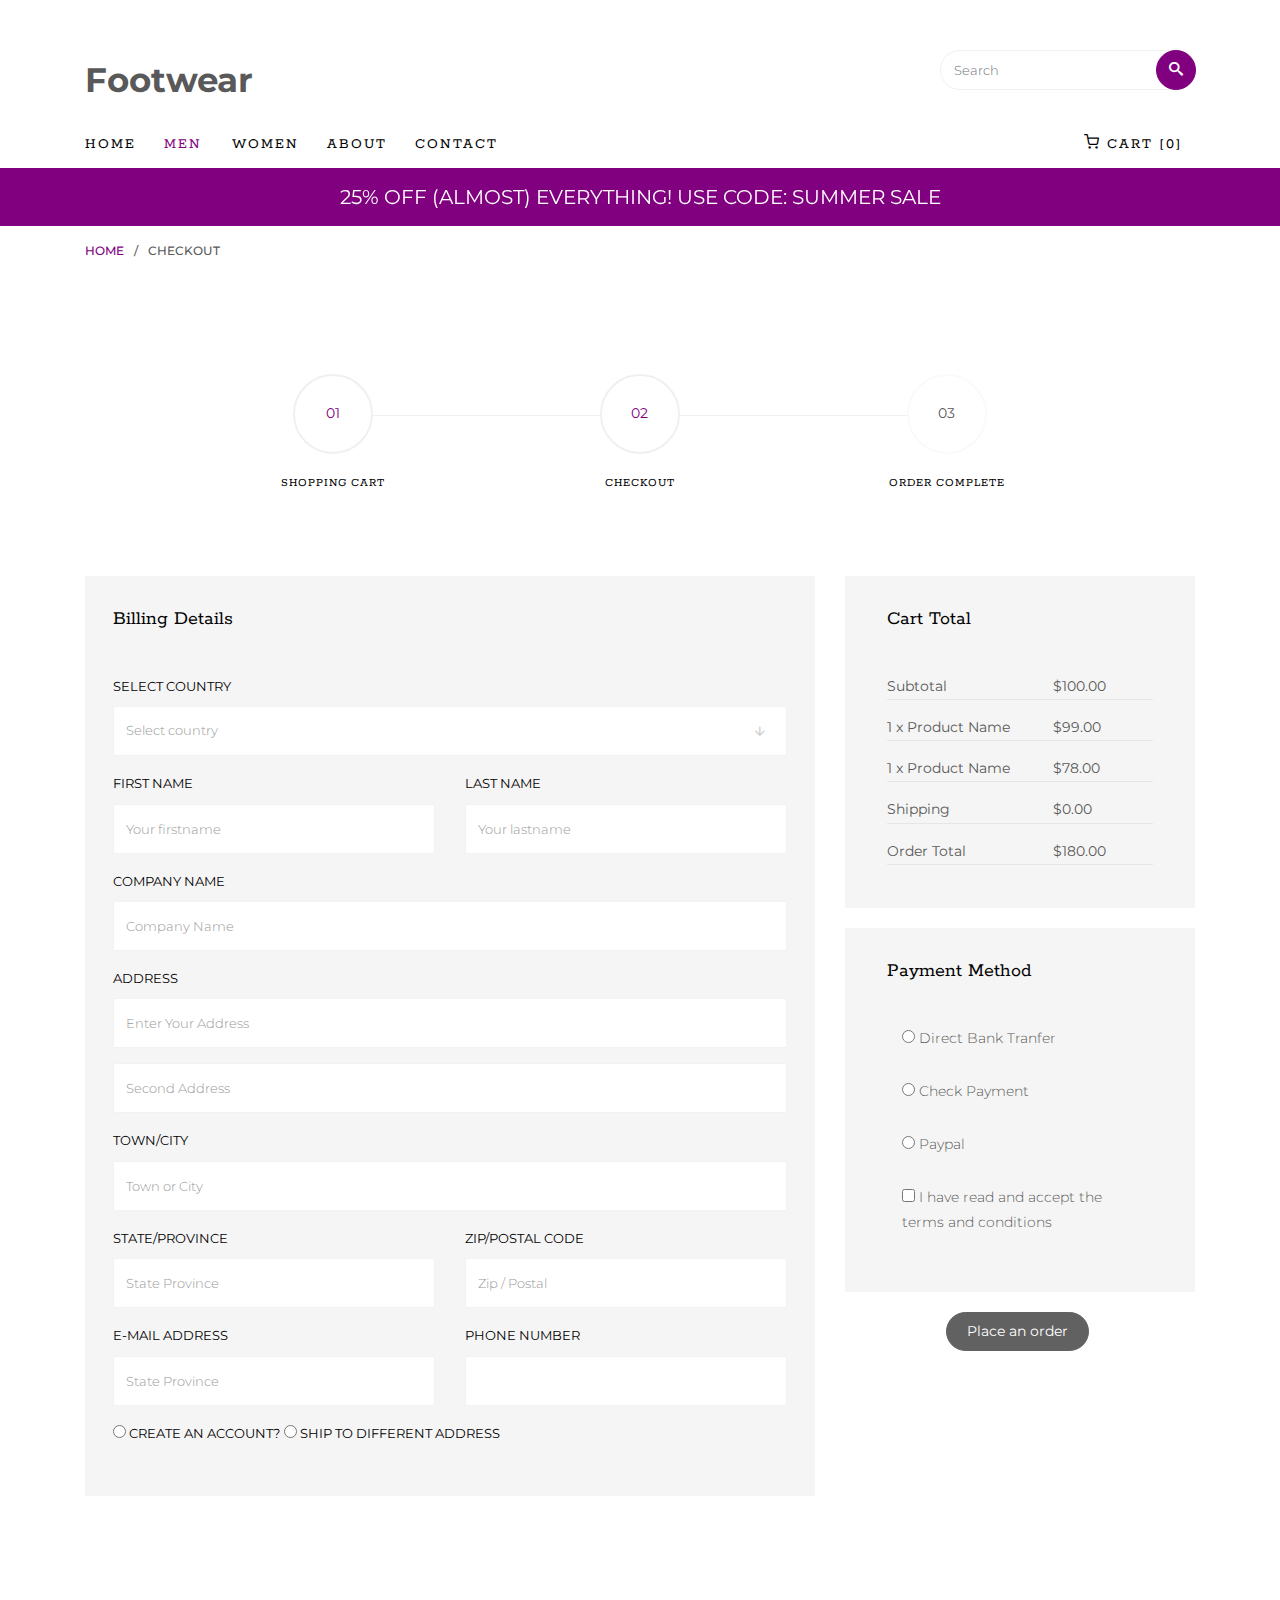
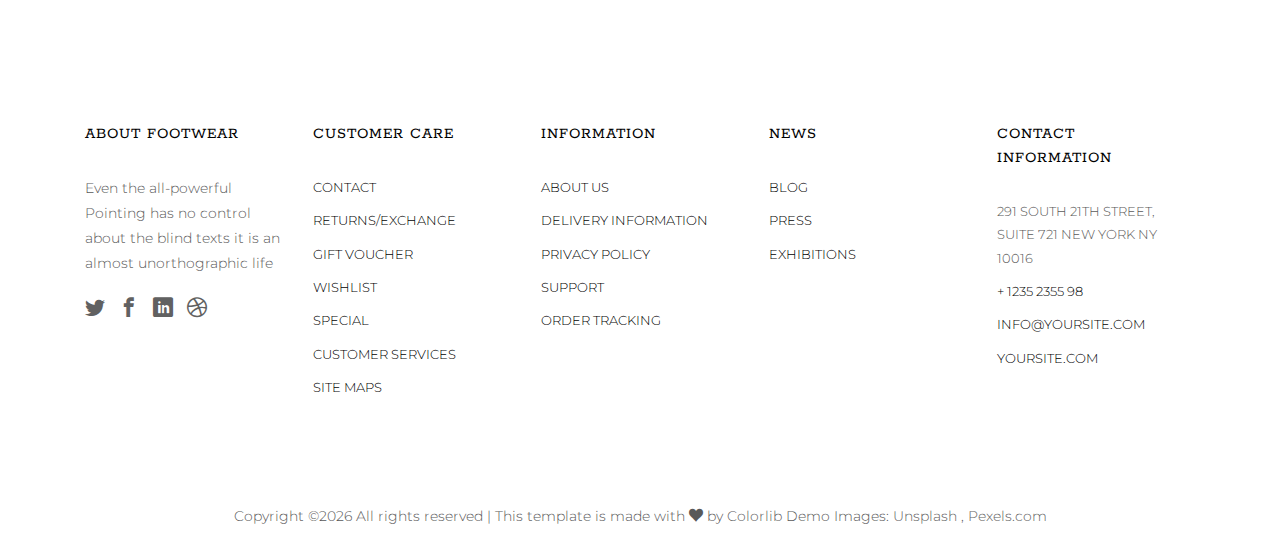
==== checkout.html @ d6ff9584 "ajouté nouveau template" ====
<!DOCTYPE HTML>
<html>
	<head>
	<title>Footwear - Free Bootstrap 4 Template by Colorlib</title>
   <meta charset="utf-8">
   <meta name="viewport" content="width=device-width, initial-scale=1, shrink-to-fit=no">

	<link href="https://fonts.googleapis.com/css?family=Montserrat:300,400,500,600,700" rel="stylesheet">
	<link href="https://fonts.googleapis.com/css?family=Rokkitt:100,300,400,700" rel="stylesheet">
	
	<!-- Animate.css -->
	<link rel="stylesheet" href="css/animate.css">
	<!-- Icomoon Icon Fonts-->
	<link rel="stylesheet" href="css/icomoon.css">
	<!-- Ion Icon Fonts-->
	<link rel="stylesheet" href="css/ionicons.min.css">
	<!-- Bootstrap  -->
	<link rel="stylesheet" href="css/bootstrap.min.css">

	<!-- Magnific Popup -->
	<link rel="stylesheet" href="css/magnific-popup.css">

	<!-- Flexslider  -->
	<link rel="stylesheet" href="css/flexslider.css">

	<!-- Owl Carousel -->
	<link rel="stylesheet" href="css/owl.carousel.min.css">
	<link rel="stylesheet" href="css/owl.theme.default.min.css">
	
	<!-- Date Picker -->
	<link rel="stylesheet" href="css/bootstrap-datepicker.css">
	<!-- Flaticons  -->
	<link rel="stylesheet" href="fonts/flaticon/font/flaticon.css">

	<!-- Theme style  -->
	<link rel="stylesheet" href="css/style.css">

	</head>
	<body>
		
	<div class="colorlib-loader"></div>

	<div id="page">
		<nav class="colorlib-nav" role="navigation">
			<div class="top-menu">
				<div class="container">
					<div class="row">
						<div class="col-sm-7 col-md-9">
							<div id="colorlib-logo"><a href="index.html">Footwear</a></div>
						</div>
						<div class="col-sm-5 col-md-3">
			            <form action="#" class="search-wrap">
			               <div class="form-group">
			                  <input type="search" class="form-control search" placeholder="Search">
			                  <button class="btn btn-primary submit-search text-center" type="submit"><i class="icon-search"></i></button>
			               </div>
			            </form>
			         </div>
		         </div>
					<div class="row">
						<div class="col-sm-12 text-left menu-1">
							<ul>
								<li><a href="index.html">Home</a></li>
								<li class="has-dropdown active">
									<a href="men.html">Men</a>
									<ul class="dropdown">
										<li><a href="product-detail.html">Product Detail</a></li>
										<li><a href="cart.html">Shopping Cart</a></li>
										<li><a href="checkout.html">Checkout</a></li>
										<li><a href="order-complete.html">Order Complete</a></li>
										<li><a href="add-to-wishlist.html">Wishlist</a></li>
									</ul>
								</li>
								<li><a href="women.html">Women</a></li>
								<li><a href="about.html">About</a></li>
								<li><a href="contact.html">Contact</a></li>
								<li class="cart"><a href="cart.html"><i class="icon-shopping-cart"></i> Cart [0]</a></li>
							</ul>
						</div>
					</div>
				</div>
			</div>
			<div class="sale">
				<div class="container">
					<div class="row">
						<div class="col-sm-8 offset-sm-2 text-center">
							<div class="row">
								<div class="owl-carousel2">
									<div class="item">
										<div class="col">
											<h3><a href="#">25% off (Almost) Everything! Use Code: Summer Sale</a></h3>
										</div>
									</div>
									<div class="item">
										<div class="col">
											<h3><a href="#">Our biggest sale yet 50% off all summer shoes</a></h3>
										</div>
									</div>
								</div>
							</div>
						</div>
					</div>
				</div>
			</div>
		</nav>

		<div class="breadcrumbs">
			<div class="container">
				<div class="row">
					<div class="col">
						<p class="bread"><span><a href="index.html">Home</a></span> / <span>Checkout</span></p>
					</div>
				</div>
			</div>
		</div>


		<div class="colorlib-product">
			<div class="container">
				<div class="row row-pb-lg">
					<div class="col-sm-10 offset-md-1">
						<div class="process-wrap">
							<div class="process text-center active">
								<p><span>01</span></p>
								<h3>Shopping Cart</h3>
							</div>
							<div class="process text-center active">
								<p><span>02</span></p>
								<h3>Checkout</h3>
							</div>
							<div class="process text-center">
								<p><span>03</span></p>
								<h3>Order Complete</h3>
							</div>
						</div>
					</div>
				</div>
				<div class="row">
					<div class="col-lg-8">
						<form method="post" class="colorlib-form">
							<h2>Billing Details</h2>
		              	<div class="row">
			               <div class="col-md-12">
			                  <div class="form-group">
			                  	<label for="country">Select Country</label>
			                     <div class="form-field">
			                     	<i class="icon icon-arrow-down3"></i>
			                        <select name="people" id="people" class="form-control">
				                      	<option value="#">Select country</option>
				                        <option value="#">Alaska</option>
				                        <option value="#">China</option>
				                        <option value="#">Japan</option>
				                        <option value="#">Korea</option>
				                        <option value="#">Philippines</option>
			                        </select>
			                     </div>
			                  </div>
			               </div>

								<div class="col-md-6">
									<div class="form-group">
										<label for="fname">First Name</label>
										<input type="text" id="fname" class="form-control" placeholder="Your firstname">
									</div>
								</div>
								<div class="col-md-6">
									<div class="form-group">
										<label for="lname">Last Name</label>
										<input type="text" id="lname" class="form-control" placeholder="Your lastname">
									</div>
								</div>

								<div class="col-md-12">
									<div class="form-group">
										<label for="companyname">Company Name</label>
			                    	<input type="text" id="companyname" class="form-control" placeholder="Company Name">
			                  </div>
			               </div>

			               <div class="col-md-12">
									<div class="form-group">
										<label for="fname">Address</label>
			                    	<input type="text" id="address" class="form-control" placeholder="Enter Your Address">
			                  </div>
			                  <div class="form-group">
			                    	<input type="text" id="address2" class="form-control" placeholder="Second Address">
			                  </div>
			               </div>
			            
			               <div class="col-md-12">
									<div class="form-group">
										<label for="companyname">Town/City</label>
			                    	<input type="text" id="towncity" class="form-control" placeholder="Town or City">
			                  </div>
			               </div>
			            
								<div class="col-md-6">
									<div class="form-group">
										<label for="stateprovince">State/Province</label>
										<input type="text" id="fname" class="form-control" placeholder="State Province">
									</div>
								</div>
								<div class="col-md-6">
									<div class="form-group">
										<label for="lname">Zip/Postal Code</label>
										<input type="text" id="zippostalcode" class="form-control" placeholder="Zip / Postal">
									</div>
								</div>
							
								<div class="col-md-6">
									<div class="form-group">
										<label for="email">E-mail Address</label>
										<input type="text" id="email" class="form-control" placeholder="State Province">
									</div>
								</div>
								<div class="col-md-6">
									<div class="form-group">
										<label for="Phone">Phone Number</label>
										<input type="text" id="zippostalcode" class="form-control" placeholder="">
									</div>
								</div>

								<div class="col-md-12">
									<div class="form-group">
										<div class="radio">
										  <label><input type="radio" name="optradio"> Create an Account? </label>
										  <label><input type="radio" name="optradio"> Ship to different address</label>
										</div>
									</div>
								</div>
		               </div>
		            </form>
					</div>

					<div class="col-lg-4">
						<div class="row">
							<div class="col-md-12">
								<div class="cart-detail">
									<h2>Cart Total</h2>
									<ul>
										<li>
											<span>Subtotal</span> <span>$100.00</span>
											<ul>
												<li><span>1 x Product Name</span> <span>$99.00</span></li>
												<li><span>1 x Product Name</span> <span>$78.00</span></li>
											</ul>
										</li>
										<li><span>Shipping</span> <span>$0.00</span></li>
										<li><span>Order Total</span> <span>$180.00</span></li>
									</ul>
								</div>
						   </div>

						   <div class="w-100"></div>

						   <div class="col-md-12">
								<div class="cart-detail">
									<h2>Payment Method</h2>
									<div class="form-group">
										<div class="col-md-12">
											<div class="radio">
											   <label><input type="radio" name="optradio"> Direct Bank Tranfer</label>
											</div>
										</div>
									</div>
									<div class="form-group">
										<div class="col-md-12">
											<div class="radio">
											   <label><input type="radio" name="optradio"> Check Payment</label>
											</div>
										</div>
									</div>
									<div class="form-group">
										<div class="col-md-12">
											<div class="radio">
											   <label><input type="radio" name="optradio"> Paypal</label>
											</div>
										</div>
									</div>
									<div class="form-group">
										<div class="col-md-12">
											<div class="checkbox">
											   <label><input type="checkbox" value=""> I have read and accept the terms and conditions</label>
											</div>
										</div>
									</div>
								</div>
							</div>
						</div>
						<div class="row">
							<div class="col-md-12 text-center">
								<p><a href="#" class="btn btn-primary">Place an order</a></p>
							</div>
						</div>
					</div>
				</div>
			</div>
		</div>

		<footer id="colorlib-footer" role="contentinfo">
			<div class="container">
				<div class="row row-pb-md">
					<div class="col footer-col colorlib-widget">
						<h4>About Footwear</h4>
						<p>Even the all-powerful Pointing has no control about the blind texts it is an almost unorthographic life</p>
						<p>
							<ul class="colorlib-social-icons">
								<li><a href="#"><i class="icon-twitter"></i></a></li>
								<li><a href="#"><i class="icon-facebook"></i></a></li>
								<li><a href="#"><i class="icon-linkedin"></i></a></li>
								<li><a href="#"><i class="icon-dribbble"></i></a></li>
							</ul>
						</p>
					</div>
					<div class="col footer-col colorlib-widget">
						<h4>Customer Care</h4>
						<p>
							<ul class="colorlib-footer-links">
								<li><a href="#">Contact</a></li>
								<li><a href="#">Returns/Exchange</a></li>
								<li><a href="#">Gift Voucher</a></li>
								<li><a href="#">Wishlist</a></li>
								<li><a href="#">Special</a></li>
								<li><a href="#">Customer Services</a></li>
								<li><a href="#">Site maps</a></li>
							</ul>
						</p>
					</div>
					<div class="col footer-col colorlib-widget">
						<h4>Information</h4>
						<p>
							<ul class="colorlib-footer-links">
								<li><a href="#">About us</a></li>
								<li><a href="#">Delivery Information</a></li>
								<li><a href="#">Privacy Policy</a></li>
								<li><a href="#">Support</a></li>
								<li><a href="#">Order Tracking</a></li>
							</ul>
						</p>
					</div>

					<div class="col footer-col">
						<h4>News</h4>
						<ul class="colorlib-footer-links">
							<li><a href="blog.html">Blog</a></li>
							<li><a href="#">Press</a></li>
							<li><a href="#">Exhibitions</a></li>
						</ul>
					</div>

					<div class="col footer-col">
						<h4>Contact Information</h4>
						<ul class="colorlib-footer-links">
							<li>291 South 21th Street, <br> Suite 721 New York NY 10016</li>
							<li><a href="tel://1234567920">+ 1235 2355 98</a></li>
							<li><a href="mailto:info@yoursite.com">info@yoursite.com</a></li>
							<li><a href="#">yoursite.com</a></li>
						</ul>
					</div>
				</div>
			</div>
			<div class="copy">
				<div class="row">
					<div class="col-sm-12 text-center">
						<p>
							<span><!-- Link back to Colorlib can't be removed. Template is licensed under CC BY 3.0. -->
Copyright &copy;<script>document.write(new Date().getFullYear());</script> All rights reserved | This template is made with <i class="icon-heart" aria-hidden="true"></i> by <a href="https://colorlib.com" target="_blank">Colorlib</a>
<!-- Link back to Colorlib can't be removed. Template is licensed under CC BY 3.0. --></span> 
							<span class="block">Demo Images: <a href="http://unsplash.co/" target="_blank">Unsplash</a> , <a href="http://pexels.com/" target="_blank">Pexels.com</a></span>
						</p>
					</div>
				</div>
			</div>
		</footer>
	</div>

	<div class="gototop js-top">
		<a href="#" class="js-gotop"><i class="ion-ios-arrow-up"></i></a>
	</div>
	
	<!-- jQuery -->
	<script src="js/jquery.min.js"></script>
   <!-- popper -->
   <script src="js/popper.min.js"></script>
   <!-- bootstrap 4.1 -->
   <script src="js/bootstrap.min.js"></script>
   <!-- jQuery easing -->
   <script src="js/jquery.easing.1.3.js"></script>
	<!-- Waypoints -->
	<script src="js/jquery.waypoints.min.js"></script>
	<!-- Flexslider -->
	<script src="js/jquery.flexslider-min.js"></script>
	<!-- Owl carousel -->
	<script src="js/owl.carousel.min.js"></script>
	<!-- Magnific Popup -->
	<script src="js/jquery.magnific-popup.min.js"></script>
	<script src="js/magnific-popup-options.js"></script>
	<!-- Date Picker -->
	<script src="js/bootstrap-datepicker.js"></script>
	<!-- Stellar Parallax -->
	<script src="js/jquery.stellar.min.js"></script>
	<!-- Main -->
	<script src="js/main.js"></script>

	</body>
</html>
---- css/icomoon.css ----
@font-face {
  font-family: 'icomoon';
  src:  url('fonts/icomoon.eot?tmere9');
  src:  url('fonts/icomoon.eot?tmere9#iefix') format('embedded-opentype'),
    url('fonts/icomoon.ttf?tmere9') format('truetype'),
    url('fonts/icomoon.woff?tmere9') format('woff'),
    url('fonts/icomoon.svg?tmere9#icomoon') format('svg');
  font-weight: normal;
  font-style: normal;
}

[class^="icon-"], [class*=" icon-"] {
  /* use !important to prevent issues with browser extensions that change fonts */
  font-family: 'icomoon' !important;
  speak: none;
  font-style: normal;
  font-weight: normal;
  font-variant: normal;
  text-transform: none;
  line-height: 1;

  /* Better Font Rendering =========== */
  -webkit-font-smoothing: antialiased;
  -moz-osx-font-smoothing: grayscale;
}

.icon-activity:before {
  content: "\e900";
}
.icon-airplay:before {
  content: "\e901";
}
.icon-alert-circle:before {
  content: "\e902";
}
.icon-alert-octagon:before {
  content: "\e903";
}
.icon-alert-triangle:before {
  content: "\e904";
}
.icon-align-center:before {
  content: "\e905";
}
.icon-align-justify:before {
  content: "\e906";
}
.icon-align-left:before {
  content: "\e907";
}
.icon-align-right:before {
  content: "\e908";
}
.icon-anchor:before {
  content: "\e909";
}
.icon-aperture:before {
  content: "\e90a";
}
.icon-arrow-down3:before {
  content: "\e90b";
}
.icon-arrow-down-circle:before {
  content: "\e90c";
}
.icon-arrow-down-left3:before {
  content: "\e90d";
}
.icon-arrow-down-right3:before {
  content: "\e90e";
}
.icon-arrow-left3:before {
  content: "\e90f";
}
.icon-arrow-left-circle:before {
  content: "\e910";
}
.icon-arrow-right3:before {
  content: "\e911";
}
.icon-arrow-right-circle:before {
  content: "\e912";
}
.icon-arrow-up3:before {
  content: "\e913";
}
.icon-arrow-up-circle:before {
  content: "\e914";
}
.icon-arrow-up-left3:before {
  content: "\e915";
}
.icon-arrow-up-right3:before {
  content: "\e916";
}
.icon-at-sign:before {
  content: "\e917";
}
.icon-award:before {
  content: "\e918";
}
.icon-bar-chart:before {
  content: "\e919";
}
.icon-bar-chart-2:before {
  content: "\e91a";
}
.icon-battery:before {
  content: "\e91b";
}
.icon-battery-charging:before {
  content: "\e91c";
}
.icon-bell2:before {
  content: "\e91d";
}
.icon-bell-off:before {
  content: "\e91e";
}
.icon-bluetooth:before {
  content: "\e91f";
}
.icon-bold2:before {
  content: "\e920";
}
.icon-book2:before {
  content: "\e921";
}
.icon-book-open:before {
  content: "\e922";
}
.icon-bookmark2:before {
  content: "\e923";
}
.icon-box:before {
  content: "\e924";
}
.icon-briefcase2:before {
  content: "\e925";
}
.icon-calendar2:before {
  content: "\e926";
}
.icon-camera2:before {
  content: "\e927";
}
.icon-camera-off:before {
  content: "\e928";
}
.icon-cast:before {
  content: "\e929";
}
.icon-check:before {
  content: "\e92a";
}
.icon-check-circle:before {
  content: "\e92b";
}
.icon-check-square:before {
  content: "\e92c";
}
.icon-chevron-down:before {
  content: "\e92d";
}
.icon-chevron-left:before {
  content: "\e92e";
}
.icon-chevron-right:before {
  content: "\e92f";
}
.icon-chevron-up:before {
  content: "\e930";
}
.icon-chevrons-down:before {
  content: "\e931";
}
.icon-chevrons-left:before {
  content: "\e932";
}
.icon-chevrons-right:before {
  content: "\e933";
}
.icon-chevrons-up:before {
  content: "\e934";
}
.icon-chrome2:before {
  content: "\e935";
}
.icon-circle:before {
  content: "\e936";
}
.icon-clipboard2:before {
  content: "\e937";
}
.icon-clock3:before {
  content: "\e938";
}
.icon-cloud2:before {
  content: "\e939";
}
.icon-cloud-drizzle:before {
  content: "\e93a";
}
.icon-cloud-lightning:before {
  content: "\e93b";
}
.icon-cloud-off:before {
  content: "\e93c";
}
.icon-cloud-rain:before {
  content: "\e93d";
}
.icon-cloud-snow:before {
  content: "\e93e";
}
.icon-code:before {
  content: "\e93f";
}
.icon-codepen2:before {
  content: "\e940";
}
.icon-command2:before {
  content: "\e941";
}
.icon-compass3:before {
  content: "\e942";
}
.icon-copy2:before {
  content: "\e943";
}
.icon-corner-down-left:before {
  content: "\e944";
}
.icon-corner-down-right:before {
  content: "\e945";
}
.icon-corner-left-down:before {
  content: "\e946";
}
.icon-corner-left-up:before {
  content: "\e947";
}
.icon-corner-right-down:before {
  content: "\e948";
}
.icon-corner-right-up:before {
  content: "\e949";
}
.icon-corner-up-left:before {
  content: "\e94a";
}
.icon-corner-up-right:before {
  content: "\e94b";
}
.icon-cpu:before {
  content: "\e94c";
}
.icon-credit-card2:before {
  content: "\e94d";
}
.icon-crop2:before {
  content: "\e94e";
}
.icon-crosshair:before {
  content: "\e94f";
}
.icon-database2:before {
  content: "\e950";
}
.icon-delete:before {
  content: "\e951";
}
.icon-disc:before {
  content: "\e952";
}
.icon-dollar-sign:before {
  content: "\e953";
}
.icon-download4:before {
  content: "\e954";
}
.icon-download-cloud:before {
  content: "\e955";
}
.icon-droplet2:before {
  content: "\e956";
}
.icon-edit:before {
  content: "\e957";
}
.icon-edit-2:before {
  content: "\e958";
}
.icon-edit-3:before {
  content: "\e959";
}
.icon-external-link:before {
  content: "\e95a";
}
.icon-eye2:before {
  content: "\e95b";
}
.icon-eye-off:before {
  content: "\e95c";
}
.icon-facebook3:before {
  content: "\e95d";
}
.icon-fast-forward:before {
  content: "\e95e";
}
.icon-feather:before {
  content: "\e95f";
}
.icon-file:before {
  content: "\e960";
}
.icon-file-minus:before {
  content: "\e961";
}
.icon-file-plus:before {
  content: "\e962";
}
.icon-file-text3:before {
  content: "\e963";
}
.icon-film2:before {
  content: "\e964";
}
.icon-filter2:before {
  content: "\e965";
}
.icon-flag2:before {
  content: "\e966";
}
.icon-folder2:before {
  content: "\e967";
}
.icon-folder-minus2:before {
  content: "\e968";
}
.icon-folder-plus2:before {
  content: "\e969";
}
.icon-git-branch:before {
  content: "\e96a";
}
.icon-git-commit:before {
  content: "\e96b";
}
.icon-git-merge:before {
  content: "\e96c";
}
.icon-git-pull-request:before {
  content: "\e96d";
}
.icon-github2:before {
  content: "\e96e";
}
.icon-gitlab:before {
  content: "\e96f";
}
.icon-globe:before {
  content: "\e970";
}
.icon-grid:before {
  content: "\e971";
}
.icon-hard-drive:before {
  content: "\e972";
}
.icon-hash:before {
  content: "\e973";
}
.icon-headphones2:before {
  content: "\e974";
}
.icon-heart2:before {
  content: "\e975";
}
.icon-help-circle:before {
  content: "\e976";
}
.icon-home4:before {
  content: "\e977";
}
.icon-image2:before {
  content: "\e978";
}
.icon-inbox:before {
  content: "\e979";
}
.icon-info2:before {
  content: "\e97a";
}
.icon-instagram2:before {
  content: "\e97b";
}
.icon-italic2:before {
  content: "\e97c";
}
.icon-layers:before {
  content: "\e97d";
}
.icon-layout:before {
  content: "\e97e";
}
.icon-life-buoy:before {
  content: "\e97f";
}
.icon-link2:before {
  content: "\e980";
}
.icon-link-2:before {
  content: "\e981";
}
.icon-linkedin3:before {
  content: "\e982";
}
.icon-list3:before {
  content: "\e983";
}
.icon-loader:before {
  content: "\e984";
}
.icon-lock2:before {
  content: "\e985";
}
.icon-log-in:before {
  content: "\e986";
}
.icon-log-out:before {
  content: "\e987";
}
.icon-mail5:before {
  content: "\e988";
}
.icon-map3:before {
  content: "\e989";
}
.icon-map-pin:before {
  content: "\e98a";
}
.icon-maximize:before {
  content: "\e98b";
}
.icon-maximize-2:before {
  content: "\e98c";
}
.icon-menu5:before {
  content: "\e98d";
}
.icon-message-circle:before {
  content: "\e98e";
}
.icon-message-square:before {
  content: "\e98f";
}
.icon-mic2:before {
  content: "\e990";
}
.icon-mic-off:before {
  content: "\e991";
}
.icon-minimize:before {
  content: "\e992";
}
.icon-minimize-2:before {
  content: "\e993";
}
.icon-minus2:before {
  content: "\e994";
}
.icon-minus-circle:before {
  content: "\e995";
}
.icon-minus-square:before {
  content: "\e996";
}
.icon-monitor:before {
  content: "\e997";
}
.icon-moon:before {
  content: "\e998";
}
.icon-more-horizontal:before {
  content: "\e999";
}
.icon-more-vertical:before {
  content: "\e99a";
}
.icon-move:before {
  content: "\e99b";
}
.icon-music2:before {
  content: "\e99c";
}
.icon-navigation:before {
  content: "\e99d";
}
.icon-navigation-2:before {
  content: "\e99e";
}
.icon-octagon:before {
  content: "\e99f";
}
.icon-package:before {
  content: "\e9a0";
}
.icon-paperclip:before {
  content: "\e9a1";
}
.icon-pause3:before {
  content: "\e9a2";
}
.icon-pause-circle:before {
  content: "\e9a3";
}
.icon-percent:before {
  content: "\e9a4";
}
.icon-phone2:before {
  content: "\e9a5";
}
.icon-phone-call:before {
  content: "\e9a6";
}
.icon-phone-forwarded:before {
  content: "\e9a7";
}
.icon-phone-incoming:before {
  content: "\e9a8";
}
.icon-phone-missed:before {
  content: "\e9a9";
}
.icon-phone-off:before {
  content: "\e9aa";
}
.icon-phone-outgoing:before {
  content: "\e9ab";
}
.icon-pie-chart2:before {
  content: "\e9ac";
}
.icon-play4:before {
  content: "\e9ad";
}
.icon-play-circle:before {
  content: "\e9ae";
}
.icon-plus2:before {
  content: "\e9af";
}
.icon-plus-circle:before {
  content: "\e9b0";
}
.icon-plus-square:before {
  content: "\e9b1";
}
.icon-pocket:before {
  content: "\e9b2";
}
.icon-power2:before {
  content: "\e9b3";
}
.icon-printer2:before {
  content: "\e9b4";
}
.icon-radio:before {
  content: "\e9b5";
}
.icon-refresh-ccw:before {
  content: "\e9b6";
}
.icon-refresh-cw:before {
  content: "\e9b7";
}
.icon-repeat:before {
  content: "\e9b8";
}
.icon-rewind:before {
  content: "\e9b9";
}
.icon-rotate-ccw:before {
  content: "\e9ba";
}
.icon-rotate-cw:before {
  content: "\e9bb";
}
.icon-rss3:before {
  content: "\e9bc";
}
.icon-save:before {
  content: "\e9bd";
}
.icon-scissors2:before {
  content: "\e9be";
}
.icon-search2:before {
  content: "\e9bf";
}
.icon-send:before {
  content: "\e9c0";
}
.icon-server:before {
  content: "\e9c1";
}
.icon-settings:before {
  content: "\e9c2";
}
.icon-share3:before {
  content: "\e9c3";
}
.icon-share-2:before {
  content: "\e9c4";
}
.icon-shield2:before {
  content: "\e9c5";
}
.icon-shield-off:before {
  content: "\e9c6";
}
.icon-shopping-bag:before {
  content: "\e9c7";
}
.icon-shopping-cart:before {
  content: "\e9c8";
}
.icon-shuffle2:before {
  content: "\e9c9";
}
.icon-sidebar:before {
  content: "\e9ca";
}
.icon-skip-back:before {
  content: "\e9cb";
}
.icon-skip-forward:before {
  content: "\e9cc";
}
.icon-slack:before {
  content: "\e9cd";
}
.icon-slash:before {
  content: "\e9ce";
}
.icon-sliders:before {
  content: "\e9cf";
}
.icon-smartphone:before {
  content: "\e9d0";
}
.icon-speaker:before {
  content: "\e9d1";
}
.icon-square:before {
  content: "\e9d2";
}
.icon-star:before {
  content: "\e9d3";
}
.icon-stop-circle:before {
  content: "\e9d4";
}
.icon-sun2:before {
  content: "\e9d5";
}
.icon-sunrise:before {
  content: "\e9d6";
}
.icon-sunset:before {
  content: "\e9d7";
}
.icon-tablet2:before {
  content: "\e9d8";
}
.icon-tag:before {
  content: "\e9d9";
}
.icon-target2:before {
  content: "\e9da";
}
.icon-terminal2:before {
  content: "\e9db";
}
.icon-thermometer:before {
  content: "\e9dc";
}
.icon-thumbs-down:before {
  content: "\e9dd";
}
.icon-thumbs-up:before {
  content: "\e9de";
}
.icon-toggle-left:before {
  content: "\e9df";
}
.icon-toggle-right:before {
  content: "\e9e0";
}
.icon-trash:before {
  content: "\e9e1";
}
.icon-trash-2:before {
  content: "\e9e2";
}
.icon-trending-down:before {
  content: "\e9e3";
}
.icon-trending-up:before {
  content: "\e9e4";
}
.icon-triangle:before {
  content: "\e9e5";
}
.icon-truck2:before {
  content: "\e9e6";
}
.icon-tv2:before {
  content: "\e9e7";
}
.icon-twitter2:before {
  content: "\e9e8";
}
.icon-type:before {
  content: "\e9e9";
}
.icon-umbrella:before {
  content: "\e9ea";
}
.icon-underline2:before {
  content: "\e9eb";
}
.icon-unlock:before {
  content: "\e9ec";
}
.icon-upload4:before {
  content: "\e9ed";
}
.icon-upload-cloud:before {
  content: "\e9ee";
}
.icon-user2:before {
  content: "\e9ef";
}
.icon-user-check2:before {
  content: "\e9f0";
}
.icon-user-minus2:before {
  content: "\e9f1";
}
.icon-user-plus2:before {
  content: "\e9f2";
}
.icon-user-x:before {
  content: "\e9f3";
}
.icon-users2:before {
  content: "\e9f4";
}
.icon-video:before {
  content: "\e9f5";
}
.icon-video-off:before {
  content: "\e9f6";
}
.icon-voicemail:before {
  content: "\e9f7";
}
.icon-volume:before {
  content: "\e9f8";
}
.icon-volume-1:before {
  content: "\e9f9";
}
.icon-volume-2:before {
  content: "\e9fa";
}
.icon-volume-x:before {
  content: "\e9fb";
}
.icon-watch:before {
  content: "\e9fc";
}
.icon-wifi:before {
  content: "\e9fd";
}
.icon-wifi-off:before {
  content: "\e9fe";
}
.icon-wind:before {
  content: "\e9ff";
}
.icon-x:before {
  content: "\ea00";
}
.icon-x-circle:before {
  content: "\ea01";
}
.icon-x-square:before {
  content: "\ea02";
}
.icon-zap:before {
  content: "\ea03";
}
.icon-zap-off:before {
  content: "\ea04";
}
.icon-zoom-in2:before {
  content: "\ea05";
}
.icon-zoom-out2:before {
  content: "\ea06";
}
.icon-times:before {
  content: "\ea07";
}
.icon-tick:before {
  content: "\ea08";
}
.icon-plus3:before {
  content: "\ea09";
}
.icon-minus3:before {
  content: "\ea0a";
}
.icon-equals:before {
  content: "\ea0b";
}
.icon-divide:before {
  content: "\ea0c";
}
.icon-chevron-right2:before {
  content: "\ea0d";
}
.icon-chevron-left2:before {
  content: "\ea0e";
}
.icon-arrow-right-thick:before {
  content: "\ea0f";
}
.icon-arrow-left-thick:before {
  content: "\ea10";
}
.icon-th-small:before {
  content: "\ea11";
}
.icon-th-menu:before {
  content: "\ea12";
}
.icon-th-list:before {
  content: "\ea13";
}
.icon-th-large:before {
  content: "\ea14";
}
.icon-home5:before {
  content: "\ea15";
}
.icon-arrow-forward:before {
  content: "\ea16";
}
.icon-arrow-back:before {
  content: "\ea17";
}
.icon-rss4:before {
  content: "\ea18";
}
.icon-location3:before {
  content: "\ea19";
}
.icon-link3:before {
  content: "\ea1a";
}
.icon-image3:before {
  content: "\ea1b";
}
.icon-arrow-up-thick:before {
  content: "\ea1c";
}
.icon-arrow-down-thick:before {
  content: "\ea1d";
}
.icon-starburst:before {
  content: "\ea1e";
}
.icon-starburst-outline:before {
  content: "\ea1f";
}
.icon-star2:before {
  content: "\ea20";
}
.icon-flow-children:before {
  content: "\ea21";
}
.icon-export:before {
  content: "\ea22";
}
.icon-delete2:before {
  content: "\ea23";
}
.icon-delete-outline:before {
  content: "\ea24";
}
.icon-cloud-storage:before {
  content: "\ea25";
}
.icon-wi-fi:before {
  content: "\ea26";
}
.icon-heart3:before {
  content: "\ea27";
}
.icon-flash:before {
  content: "\ea28";
}
.icon-cancel:before {
  content: "\ea29";
}
.icon-backspace:before {
  content: "\ea2a";
}
.icon-attachment2:before {
  content: "\ea2b";
}
.icon-arrow-move:before {
  content: "\ea2c";
}
.icon-warning2:before {
  content: "\ea2d";
}
.icon-user3:before {
  content: "\ea2e";
}
.icon-radar:before {
  content: "\ea2f";
}
.icon-lock-open:before {
  content: "\ea30";
}
.icon-lock-closed:before {
  content: "\ea31";
}
.icon-location-arrow:before {
  content: "\ea32";
}
.icon-info3:before {
  content: "\ea33";
}
.icon-user-delete:before {
  content: "\ea34";
}
.icon-user-add:before {
  content: "\ea35";
}
.icon-media-pause:before {
  content: "\ea36";
}
.icon-group:before {
  content: "\ea37";
}
.icon-chart-pie:before {
  content: "\ea38";
}
.icon-chart-line:before {
  content: "\ea39";
}
.icon-chart-bar:before {
  content: "\ea3a";
}
.icon-chart-area:before {
  content: "\ea3b";
}
.icon-video2:before {
  content: "\ea3c";
}
.icon-point-of-interest:before {
  content: "\ea3d";
}
.icon-infinity:before {
  content: "\ea3e";
}
.icon-globe2:before {
  content: "\ea3f";
}
.icon-eye3:before {
  content: "\ea40";
}
.icon-cog2:before {
  content: "\ea41";
}
.icon-camera3:before {
  content: "\ea42";
}
.icon-upload5:before {
  content: "\ea43";
}
.icon-scissors3:before {
  content: "\ea44";
}
.icon-refresh:before {
  content: "\ea45";
}
.icon-pin:before {
  content: "\ea46";
}
.icon-key3:before {
  content: "\ea47";
}
.icon-info-large:before {
  content: "\ea48";
}
.icon-eject2:before {
  content: "\ea49";
}
.icon-download5:before {
  content: "\ea4a";
}
.icon-zoom:before {
  content: "\ea4b";
}
.icon-zoom-out3:before {
  content: "\ea4c";
}
.icon-zoom-in3:before {
  content: "\ea4d";
}
.icon-sort-numerically:before {
  content: "\ea4e";
}
.icon-sort-alphabetically:before {
  content: "\ea4f";
}
.icon-input-checked:before {
  content: "\ea50";
}
.icon-calender:before {
  content: "\ea51";
}
.icon-world:before {
  content: "\ea52";
}
.icon-notes:before {
  content: "\ea53";
}
.icon-code2:before {
  content: "\ea54";
}
.icon-arrow-sync:before {
  content: "\ea55";
}
.icon-arrow-shuffle:before {
  content: "\ea56";
}
.icon-arrow-repeat:before {
  content: "\ea57";
}
.icon-arrow-minimise:before {
  content: "\ea58";
}
.icon-arrow-maximise:before {
  content: "\ea59";
}
.icon-arrow-loop:before {
  content: "\ea5a";
}
.icon-anchor2:before {
  content: "\ea5b";
}
.icon-spanner:before {
  content: "\ea5c";
}
.icon-puzzle:before {
  content: "\ea5d";
}
.icon-power3:before {
  content: "\ea5e";
}
.icon-plane:before {
  content: "\ea5f";
}
.icon-pi:before {
  content: "\ea60";
}
.icon-phone3:before {
  content: "\ea61";
}
.icon-microphone:before {
  content: "\ea62";
}
.icon-media-rewind:before {
  content: "\ea63";
}
.icon-flag3:before {
  content: "\ea64";
}
.icon-adjust-brightness:before {
  content: "\ea65";
}
.icon-waves:before {
  content: "\ea66";
}
.icon-social-twitter:before {
  content: "\ea67";
}
.icon-social-facebook:before {
  content: "\ea68";
}
.icon-social-dribbble:before {
  content: "\ea69";
}
.icon-media-stop:before {
  content: "\ea6a";
}
.icon-media-record:before {
  content: "\ea6b";
}
.icon-media-play:before {
  content: "\ea6c";
}
.icon-media-fast-forward:before {
  content: "\ea6d";
}
.icon-media-eject:before {
  content: "\ea6e";
}
.icon-social-vimeo:before {
  content: "\ea6f";
}
.icon-social-tumbler:before {
  content: "\ea70";
}
.icon-social-skype:before {
  content: "\ea71";
}
.icon-social-pinterest:before {
  content: "\ea72";
}
.icon-social-linkedin:before {
  content: "\ea73";
}
.icon-social-last-fm:before {
  content: "\ea74";
}
.icon-social-github:before {
  content: "\ea75";
}
.icon-social-flickr:before {
  content: "\ea76";
}
.icon-at:before {
  content: "\ea77";
}
.icon-times-outline:before {
  content: "\ea78";
}
.icon-plus-outline:before {
  content: "\ea79";
}
.icon-minus-outline:before {
  content: "\ea7a";
}
.icon-tick-outline:before {
  content: "\ea7b";
}
.icon-th-large-outline:before {
  content: "\ea7c";
}
.icon-equals-outline:before {
  content: "\ea7d";
}
.icon-divide-outline:before {
  content: "\ea7e";
}
.icon-chevron-right-outline:before {
  content: "\ea7f";
}
.icon-chevron-left-outline:before {
  content: "\ea80";
}
.icon-arrow-right-outline:before {
  content: "\ea81";
}
.icon-arrow-left-outline:before {
  content: "\ea82";
}
.icon-th-small-outline:before {
  content: "\ea83";
}
.icon-th-menu-outline:before {
  content: "\ea84";
}
.icon-th-list-outline:before {
  content: "\ea85";
}
.icon-news:before {
  content: "\ea86";
}
.icon-home-outline:before {
  content: "\ea87";
}
.icon-arrow-up-outline:before {
  content: "\ea88";
}
.icon-arrow-forward-outline:before {
  content: "\ea89";
}
.icon-arrow-down-outline:before {
  content: "\ea8a";
}
.icon-arrow-back-outline:before {
  content: "\ea8b";
}
.icon-trash2:before {
  content: "\ea8c";
}
.icon-rss-outline:before {
  content: "\ea8d";
}
.icon-message:before {
  content: "\ea8e";
}
.icon-location-outline:before {
  content: "\ea8f";
}
.icon-link-outline:before {
  content: "\ea90";
}
.icon-image-outline:before {
  content: "\ea91";
}
.icon-export-outline:before {
  content: "\ea92";
}
.icon-cross2:before {
  content: "\ea93";
}
.icon-wi-fi-outline:before {
  content: "\ea94";
}
.icon-star-outline:before {
  content: "\ea95";
}
.icon-media-pause-outline:before {
  content: "\ea96";
}
.icon-mail6:before {
  content: "\ea97";
}
.icon-heart-outline:before {
  content: "\ea98";
}
.icon-flash-outline:before {
  content: "\ea99";
}
.icon-cancel-outline:before {
  content: "\ea9a";
}
.icon-beaker:before {
  content: "\ea9b";
}
.icon-arrow-move-outline:before {
  content: "\ea9c";
}
.icon-watch2:before {
  content: "\ea9d";
}
.icon-warning-outline:before {
  content: "\ea9e";
}
.icon-time:before {
  content: "\ea9f";
}
.icon-radar-outline:before {
  content: "\eaa0";
}
.icon-lock-open-outline:before {
  content: "\eaa1";
}
.icon-location-arrow-outline:before {
  content: "\eaa2";
}
.icon-info-outline:before {
  content: "\eaa3";
}
.icon-backspace-outline:before {
  content: "\eaa4";
}
.icon-attachment-outline:before {
  content: "\eaa5";
}
.icon-user-outline:before {
  content: "\eaa6";
}
.icon-user-delete-outline:before {
  content: "\eaa7";
}
.icon-user-add-outline:before {
  content: "\eaa8";
}
.icon-lock-closed-outline:before {
  content: "\eaa9";
}
.icon-group-outline:before {
  content: "\eaaa";
}
.icon-chart-pie-outline:before {
  content: "\eaab";
}
.icon-chart-line-outline:before {
  content: "\eaac";
}
.icon-chart-bar-outline:before {
  content: "\eaad";
}
.icon-chart-area-outline:before {
  content: "\eaae";
}
.icon-video-outline:before {
  content: "\eaaf";
}
.icon-point-of-interest-outline:before {
  content: "\eab0";
}
.icon-map4:before {
  content: "\eab1";
}
.icon-key-outline:before {
  content: "\eab2";
}
.icon-infinity-outline:before {
  content: "\eab3";
}
.icon-globe-outline:before {
  content: "\eab4";
}
.icon-eye-outline:before {
  content: "\eab5";
}
.icon-cog-outline:before {
  content: "\eab6";
}
.icon-camera-outline:before {
  content: "\eab7";
}
.icon-upload-outline:before {
  content: "\eab8";
}
.icon-support:before {
  content: "\eab9";
}
.icon-scissors-outline:before {
  content: "\eaba";
}
.icon-refresh-outline:before {
  content: "\eabb";
}
.icon-info-large-outline:before {
  content: "\eabc";
}
.icon-eject-outline:before {
  content: "\eabd";
}
.icon-download-outline:before {
  content: "\eabe";
}
.icon-battery-mid:before {
  content: "\eabf";
}
.icon-battery-low:before {
  content: "\eac0";
}
.icon-battery-high:before {
  content: "\eac1";
}
.icon-zoom-outline:before {
  content: "\eac2";
}
.icon-zoom-out-outline:before {
  content: "\eac3";
}
.icon-zoom-in-outline:before {
  content: "\eac4";
}
.icon-tag2:before {
  content: "\eac5";
}
.icon-tabs-outline:before {
  content: "\eac6";
}
.icon-pin-outline:before {
  content: "\eac7";
}
.icon-message-typing:before {
  content: "\eac8";
}
.icon-directions:before {
  content: "\eac9";
}
.icon-battery-full:before {
  content: "\eaca";
}
.icon-battery-charge:before {
  content: "\eacb";
}
.icon-pipette:before {
  content: "\eacc";
}
.icon-pencil3:before {
  content: "\eacd";
}
.icon-folder3:before {
  content: "\eace";
}
.icon-folder-delete:before {
  content: "\eacf";
}
.icon-folder-add:before {
  content: "\ead0";
}
.icon-edit2:before {
  content: "\ead1";
}
.icon-document:before {
  content: "\ead2";
}
.icon-document-delete:before {
  content: "\ead3";
}
.icon-document-add:before {
  content: "\ead4";
}
.icon-brush:before {
  content: "\ead5";
}
.icon-thumbs-up2:before {
  content: "\ead6";
}
.icon-thumbs-down2:before {
  content: "\ead7";
}
.icon-pen2:before {
  content: "\ead8";
}
.icon-sort-numerically-outline:before {
  content: "\ead9";
}
.icon-sort-alphabetically-outline:before {
  content: "\eada";
}
.icon-social-last-fm-circular:before {
  content: "\eadb";
}
.icon-social-github-circular:before {
  content: "\eadc";
}
.icon-compass4:before {
  content: "\eadd";
}
.icon-bookmark3:before {
  content: "\eade";
}
.icon-input-checked-outline:before {
  content: "\eadf";
}
.icon-code-outline:before {
  content: "\eae0";
}
.icon-calender-outline:before {
  content: "\eae1";
}
.icon-business-card:before {
  content: "\eae2";
}
.icon-arrow-up4:before {
  content: "\eae3";
}
.icon-arrow-sync-outline:before {
  content: "\eae4";
}
.icon-arrow-right4:before {
  content: "\eae5";
}
.icon-arrow-repeat-outline:before {
  content: "\eae6";
}
.icon-arrow-loop-outline:before {
  content: "\eae7";
}
.icon-arrow-left4:before {
  content: "\eae8";
}
.icon-flow-switch:before {
  content: "\eae9";
}
.icon-flow-parallel:before {
  content: "\eaea";
}
.icon-flow-merge:before {
  content: "\eaeb";
}
.icon-document-text:before {
  content: "\eaec";
}
.icon-clipboard3:before {
  content: "\eaed";
}
.icon-calculator2:before {
  content: "\eaee";
}
.icon-arrow-minimise-outline:before {
  content: "\eaef";
}
.icon-arrow-maximise-outline:before {
  content: "\eaf0";
}
.icon-arrow-down4:before {
  content: "\eaf1";
}
.icon-gift2:before {
  content: "\eaf2";
}
.icon-film3:before {
  content: "\eaf3";
}
.icon-database3:before {
  content: "\eaf4";
}
.icon-bell3:before {
  content: "\eaf5";
}
.icon-anchor-outline:before {
  content: "\eaf6";
}
.icon-adjust-contrast:before {
  content: "\eaf7";
}
.icon-world-outline:before {
  content: "\eaf8";
}
.icon-shopping-bag2:before {
  content: "\eaf9";
}
.icon-power-outline:before {
  content: "\eafa";
}
.icon-notes-outline:before {
  content: "\eafb";
}
.icon-device-tablet:before {
  content: "\eafc";
}
.icon-device-phone:before {
  content: "\eafd";
}
.icon-device-laptop:before {
  content: "\eafe";
}
.icon-device-desktop:before {
  content: "\eaff";
}
.icon-briefcase3:before {
  content: "\eb00";
}
.icon-stopwatch2:before {
  content: "\eb01";
}
.icon-spanner-outline:before {
  content: "\eb02";
}
.icon-puzzle-outline:before {
  content: "\eb03";
}
.icon-printer3:before {
  content: "\eb04";
}
.icon-pi-outline:before {
  content: "\eb05";
}
.icon-lightbulb:before {
  content: "\eb06";
}
.icon-flag-outline:before {
  content: "\eb07";
}
.icon-contacts:before {
  content: "\eb08";
}
.icon-archive:before {
  content: "\eb09";
}
.icon-weather-stormy:before {
  content: "\eb0a";
}
.icon-weather-shower:before {
  content: "\eb0b";
}
.icon-weather-partly-sunny:before {
  content: "\eb0c";
}
.icon-weather-downpour:before {
  content: "\eb0d";
}
.icon-weather-cloudy:before {
  content: "\eb0e";
}
.icon-plane-outline:before {
  content: "\eb0f";
}
.icon-phone-outline:before {
  content: "\eb10";
}
.icon-microphone-outline:before {
  content: "\eb11";
}
.icon-weather-windy:before {
  content: "\eb12";
}
.icon-weather-windy-cloudy:before {
  content: "\eb13";
}
.icon-weather-sunny:before {
  content: "\eb14";
}
.icon-weather-snow:before {
  content: "\eb15";
}
.icon-weather-night:before {
  content: "\eb16";
}
.icon-media-stop-outline:before {
  content: "\eb17";
}
.icon-media-rewind-outline:before {
  content: "\eb18";
}
.icon-media-record-outline:before {
  content: "\eb19";
}
.icon-media-play-outline:before {
  content: "\eb1a";
}
.icon-media-fast-forward-outline:before {
  content: "\eb1b";
}
.icon-media-eject-outline:before {
  content: "\eb1c";
}
.icon-wine:before {
  content: "\eb1d";
}
.icon-waves-outline:before {
  content: "\eb1e";
}
.icon-ticket2:before {
  content: "\eb1f";
}
.icon-tags:before {
  content: "\eb20";
}
.icon-plug:before {
  content: "\eb21";
}
.icon-headphones3:before {
  content: "\eb22";
}
.icon-credit-card3:before {
  content: "\eb23";
}
.icon-coffee:before {
  content: "\eb24";
}
.icon-book3:before {
  content: "\eb25";
}
.icon-beer:before {
  content: "\eb26";
}
.icon-volume2:before {
  content: "\eb27";
}
.icon-volume-up:before {
  content: "\eb28";
}
.icon-volume-mute3:before {
  content: "\eb29";
}
.icon-volume-down:before {
  content: "\eb2a";
}
.icon-social-vimeo-circular:before {
  content: "\eb2b";
}
.icon-social-twitter-circular:before {
  content: "\eb2c";
}
.icon-social-pinterest-circular:before {
  content: "\eb2d";
}
.icon-social-linkedin-circular:before {
  content: "\eb2e";
}
.icon-social-facebook-circular:before {
  content: "\eb2f";
}
.icon-social-dribbble-circular:before {
  content: "\eb30";
}
.icon-tree2:before {
  content: "\eb31";
}
.icon-thermometer2:before {
  content: "\eb32";
}
.icon-social-tumbler-circular:before {
  content: "\eb33";
}
.icon-social-skype-outline:before {
  content: "\eb34";
}
.icon-social-flickr-circular:before {
  content: "\eb35";
}
.icon-social-at-circular:before {
  content: "\eb36";
}
.icon-shopping-cart2:before {
  content: "\eb37";
}
.icon-messages:before {
  content: "\eb38";
}
.icon-leaf2:before {
  content: "\eb39";
}
.icon-feather2:before {
  content: "\eb3a";
}
.icon-box2:before {
  content: "\eb3b";
}
.icon-write:before {
  content: "\eb3c";
}
.icon-clock4:before {
  content: "\eb3d";
}
.icon-reply2:before {
  content: "\eb3e";
}
.icon-reply-all:before {
  content: "\eb3f";
}
.icon-forward4:before {
  content: "\eb40";
}
.icon-flag4:before {
  content: "\eb41";
}
.icon-search3:before {
  content: "\eb42";
}
.icon-trash3:before {
  content: "\eb43";
}
.icon-envelope:before {
  content: "\eb44";
}
.icon-bubble3:before {
  content: "\eb45";
}
.icon-bubbles5:before {
  content: "\eb46";
}
.icon-user4:before {
  content: "\eb47";
}
.icon-users3:before {
  content: "\eb48";
}
.icon-cloud3:before {
  content: "\eb49";
}
.icon-download6:before {
  content: "\eb4a";
}
.icon-upload6:before {
  content: "\eb4b";
}
.icon-rain:before {
  content: "\eb4c";
}
.icon-sun3:before {
  content: "\eb4d";
}
.icon-moon2:before {
  content: "\eb4e";
}
.icon-bell4:before {
  content: "\eb4f";
}
.icon-folder4:before {
  content: "\eb50";
}
.icon-pin2:before {
  content: "\eb51";
}
.icon-sound:before {
  content: "\eb52";
}
.icon-microphone2:before {
  content: "\eb53";
}
.icon-camera4:before {
  content: "\eb54";
}
.icon-image4:before {
  content: "\eb55";
}
.icon-cog3:before {
  content: "\eb56";
}
.icon-calendar3:before {
  content: "\eb57";
}
.icon-book4:before {
  content: "\eb58";
}
.icon-map-marker:before {
  content: "\eb59";
}
.icon-store:before {
  content: "\eb5a";
}
.icon-support2:before {
  content: "\eb5b";
}
.icon-tag3:before {
  content: "\eb5c";
}
.icon-heart4:before {
  content: "\eb5d";
}
.icon-video-camera2:before {
  content: "\eb5e";
}
.icon-trophy2:before {
  content: "\eb5f";
}
.icon-cart2:before {
  content: "\eb60";
}
.icon-eye4:before {
  content: "\eb61";
}
.icon-cancel2:before {
  content: "\eb62";
}
.icon-chart:before {
  content: "\eb63";
}
.icon-target3:before {
  content: "\eb64";
}
.icon-printer4:before {
  content: "\eb65";
}
.icon-location4:before {
  content: "\eb66";
}
.icon-bookmark4:before {
  content: "\eb67";
}
.icon-monitor2:before {
  content: "\eb68";
}
.icon-cross3:before {
  content: "\eb69";
}
.icon-plus4:before {
  content: "\eb6a";
}
.icon-left:before {
  content: "\eb6b";
}
.icon-up:before {
  content: "\eb6c";
}
.icon-browser:before {
  content: "\eb6d";
}
.icon-windows2:before {
  content: "\eb6e";
}
.icon-switch2:before {
  content: "\eb6f";
}
.icon-dashboard:before {
  content: "\eb70";
}
.icon-play5:before {
  content: "\eb71";
}
.icon-fast-forward2:before {
  content: "\eb72";
}
.icon-next3:before {
  content: "\eb73";
}
.icon-refresh2:before {
  content: "\eb74";
}
.icon-film4:before {
  content: "\eb75";
}
.icon-home6:before {
  content: "\eb76";
}
.icon-home:before {
  content: "\eb77";
}
.icon-home2:before {
  content: "\eb78";
}
.icon-home3:before {
  content: "\eb79";
}
.icon-office:before {
  content: "\eb7a";
}
.icon-newspaper:before {
  content: "\eb7b";
}
.icon-pencil:before {
  content: "\eb7c";
}
.icon-pencil2:before {
  content: "\eb7d";
}
.icon-quill:before {
  content: "\eb7e";
}
.icon-pen:before {
  content: "\eb7f";
}
.icon-blog:before {
  content: "\eb80";
}
.icon-eyedropper:before {
  content: "\eb81";
}
.icon-droplet:before {
  content: "\eb82";
}
.icon-paint-format:before {
  content: "\eb83";
}
.icon-image:before {
  content: "\eb84";
}
.icon-images:before {
  content: "\eb85";
}
.icon-camera:before {
  content: "\eb86";
}
.icon-headphones:before {
  content: "\eb87";
}
.icon-music:before {
  content: "\eb88";
}
.icon-play:before {
  content: "\eb89";
}
.icon-film:before {
  content: "\eb8a";
}
.icon-video-camera:before {
  content: "\eb8b";
}
.icon-dice:before {
  content: "\eb8c";
}
.icon-pacman:before {
  content: "\eb8d";
}
.icon-spades:before {
  content: "\eb8e";
}
.icon-clubs:before {
  content: "\eb8f";
}
.icon-diamonds:before {
  content: "\eb90";
}
.icon-bullhorn:before {
  content: "\eb91";
}
.icon-connection:before {
  content: "\eb92";
}
.icon-podcast:before {
  content: "\eb93";
}
.icon-feed:before {
  content: "\eb94";
}
.icon-mic:before {
  content: "\eb95";
}
.icon-book:before {
  content: "\eb96";
}
.icon-books:before {
  content: "\eb97";
}
.icon-library:before {
  content: "\eb98";
}
.icon-file-text:before {
  content: "\eb99";
}
.icon-profile:before {
  content: "\eb9a";
}
.icon-file-empty:before {
  content: "\eb9b";
}
.icon-files-empty:before {
  content: "\eb9c";
}
.icon-file-text2:before {
  content: "\eb9d";
}
.icon-file-picture:before {
  content: "\eb9e";
}
.icon-file-music:before {
  content: "\eb9f";
}
.icon-file-play:before {
  content: "\eba0";
}
.icon-file-video:before {
  content: "\eba1";
}
.icon-file-zip:before {
  content: "\eba2";
}
.icon-copy:before {
  content: "\eba3";
}
.icon-paste:before {
  content: "\eba4";
}
.icon-stack:before {
  content: "\eba5";
}
.icon-folder:before {
  content: "\eba6";
}
.icon-folder-open:before {
  content: "\eba7";
}
.icon-folder-plus:before {
  content: "\eba8";
}
.icon-folder-minus:before {
  content: "\eba9";
}
.icon-folder-download:before {
  content: "\ebaa";
}
.icon-folder-upload:before {
  content: "\ebab";
}
.icon-price-tag:before {
  content: "\ebac";
}
.icon-price-tags:before {
  content: "\ebad";
}
.icon-barcode:before {
  content: "\ebae";
}
.icon-qrcode:before {
  content: "\ebaf";
}
.icon-ticket:before {
  content: "\ebb0";
}
.icon-cart:before {
  content: "\ebb1";
}
.icon-coin-dollar:before {
  content: "\ebb2";
}
.icon-coin-euro:before {
  content: "\ebb3";
}
.icon-coin-pound:before {
  content: "\ebb4";
}
.icon-coin-yen:before {
  content: "\ebb5";
}
.icon-credit-card:before {
  content: "\ebb6";
}
.icon-calculator:before {
  content: "\ebb7";
}
.icon-lifebuoy:before {
  content: "\ebb8";
}
.icon-phone:before {
  content: "\ebb9";
}
.icon-phone-hang-up:before {
  content: "\ebba";
}
.icon-address-book:before {
  content: "\ebbb";
}
.icon-envelop:before {
  content: "\ebbc";
}
.icon-pushpin:before {
  content: "\ebbd";
}
.icon-location:before {
  content: "\ebbe";
}
.icon-location2:before {
  content: "\ebbf";
}
.icon-compass:before {
  content: "\ebc0";
}
.icon-compass2:before {
  content: "\ebc1";
}
.icon-map:before {
  content: "\ebc2";
}
.icon-map2:before {
  content: "\ebc3";
}
.icon-history:before {
  content: "\ebc4";
}
.icon-clock:before {
  content: "\ebc5";
}
.icon-clock2:before {
  content: "\ebc6";
}
.icon-alarm:before {
  content: "\ebc7";
}
.icon-bell:before {
  content: "\ebc8";
}
.icon-stopwatch:before {
  content: "\ebc9";
}
.icon-calendar:before {
  content: "\ebca";
}
.icon-printer:before {
  content: "\ebcb";
}
.icon-keyboard:before {
  content: "\ebcc";
}
.icon-display:before {
  content: "\ebcd";
}
.icon-laptop:before {
  content: "\ebce";
}
.icon-mobile:before {
  content: "\ebcf";
}
.icon-mobile2:before {
  content: "\ebd0";
}
.icon-tablet:before {
  content: "\ebd1";
}
.icon-tv:before {
  content: "\ebd2";
}
.icon-drawer:before {
  content: "\ebd3";
}
.icon-drawer2:before {
  content: "\ebd4";
}
.icon-box-add:before {
  content: "\ebd5";
}
.icon-box-remove:before {
  content: "\ebd6";
}
.icon-download:before {
  content: "\ebd7";
}
.icon-upload:before {
  content: "\ebd8";
}
.icon-floppy-disk:before {
  content: "\ebd9";
}
.icon-drive:before {
  content: "\ebda";
}
.icon-database:before {
  content: "\ebdb";
}
.icon-undo:before {
  content: "\ebdc";
}
.icon-redo:before {
  content: "\ebdd";
}
.icon-undo2:before {
  content: "\ebde";
}
.icon-redo2:before {
  content: "\ebdf";
}
.icon-forward:before {
  content: "\ebe0";
}
.icon-reply:before {
  content: "\ebe1";
}
.icon-bubble:before {
  content: "\ebe2";
}
.icon-bubbles:before {
  content: "\ebe3";
}
.icon-bubbles2:before {
  content: "\ebe4";
}
.icon-bubble2:before {
  content: "\ebe5";
}
.icon-bubbles3:before {
  content: "\ebe6";
}
.icon-bubbles4:before {
  content: "\ebe7";
}
.icon-user:before {
  content: "\ebe8";
}
.icon-users:before {
  content: "\ebe9";
}
.icon-user-plus:before {
  content: "\ebea";
}
.icon-user-minus:before {
  content: "\ebeb";
}
.icon-user-check:before {
  content: "\ebec";
}
.icon-user-tie:before {
  content: "\ebed";
}
.icon-quotes-left:before {
  content: "\ebee";
}
.icon-quotes-right:before {
  content: "\ebef";
}
.icon-hour-glass:before {
  content: "\ebf0";
}
.icon-spinner:before {
  content: "\ebf1";
}
.icon-spinner2:before {
  content: "\ebf2";
}
.icon-spinner3:before {
  content: "\ebf3";
}
.icon-spinner4:before {
  content: "\ebf4";
}
.icon-spinner5:before {
  content: "\ebf5";
}
.icon-spinner6:before {
  content: "\ebf6";
}
.icon-spinner7:before {
  content: "\ebf7";
}
.icon-spinner8:before {
  content: "\ebf8";
}
.icon-spinner9:before {
  content: "\ebf9";
}
.icon-spinner10:before {
  content: "\ebfa";
}
.icon-spinner11:before {
  content: "\ebfb";
}
.icon-binoculars:before {
  content: "\ebfc";
}
.icon-search:before {
  content: "\ebfd";
}
.icon-zoom-in:before {
  content: "\ebfe";
}
.icon-zoom-out:before {
  content: "\ebff";
}
.icon-enlarge:before {
  content: "\ec00";
}
.icon-shrink:before {
  content: "\ec01";
}
.icon-enlarge2:before {
  content: "\ec02";
}
.icon-shrink2:before {
  content: "\ec03";
}
.icon-key:before {
  content: "\ec04";
}
.icon-key2:before {
  content: "\ec05";
}
.icon-lock:before {
  content: "\ec06";
}
.icon-unlocked:before {
  content: "\ec07";
}
.icon-wrench:before {
  content: "\ec08";
}
.icon-equalizer:before {
  content: "\ec09";
}
.icon-equalizer2:before {
  content: "\ec0a";
}
.icon-cog:before {
  content: "\ec0b";
}
.icon-cogs:before {
  content: "\ec0c";
}
.icon-hammer:before {
  content: "\ec0d";
}
.icon-magic-wand:before {
  content: "\ec0e";
}
.icon-aid-kit:before {
  content: "\ec0f";
}
.icon-bug:before {
  content: "\ec10";
}
.icon-pie-chart:before {
  content: "\ec11";
}
.icon-stats-dots:before {
  content: "\ec12";
}
.icon-stats-bars:before {
  content: "\ec13";
}
.icon-stats-bars2:before {
  content: "\ec14";
}
.icon-trophy:before {
  content: "\ec15";
}
.icon-gift:before {
  content: "\ec16";
}
.icon-glass:before {
  content: "\ec17";
}
.icon-glass2:before {
  content: "\ec18";
}
.icon-mug:before {
  content: "\ec19";
}
.icon-spoon-knife:before {
  content: "\ec1a";
}
.icon-leaf:before {
  content: "\ec1b";
}
.icon-rocket:before {
  content: "\ec1c";
}
.icon-meter:before {
  content: "\ec1d";
}
.icon-meter2:before {
  content: "\ec1e";
}
.icon-hammer2:before {
  content: "\ec1f";
}
.icon-fire:before {
  content: "\ec20";
}
.icon-lab:before {
  content: "\ec21";
}
.icon-magnet:before {
  content: "\ec22";
}
.icon-bin:before {
  content: "\ec23";
}
.icon-bin2:before {
  content: "\ec24";
}
.icon-briefcase:before {
  content: "\ec25";
}
.icon-airplane:before {
  content: "\ec26";
}
.icon-truck:before {
  content: "\ec27";
}
.icon-road:before {
  content: "\ec28";
}
.icon-accessibility:before {
  content: "\ec29";
}
.icon-target:before {
  content: "\ec2a";
}
.icon-shield:before {
  content: "\ec2b";
}
.icon-power:before {
  content: "\ec2c";
}
.icon-switch:before {
  content: "\ec2d";
}
.icon-power-cord:before {
  content: "\ec2e";
}
.icon-clipboard:before {
  content: "\ec2f";
}
.icon-list-numbered:before {
  content: "\ec30";
}
.icon-list:before {
  content: "\ec31";
}
.icon-list2:before {
  content: "\ec32";
}
.icon-tree:before {
  content: "\ec33";
}
.icon-menu:before {
  content: "\ec34";
}
.icon-menu2:before {
  content: "\ec35";
}
.icon-menu3:before {
  content: "\ec36";
}
.icon-menu4:before {
  content: "\ec37";
}
.icon-cloud:before {
  content: "\ec38";
}
.icon-cloud-download:before {
  content: "\ec39";
}
.icon-cloud-upload:before {
  content: "\ec3a";
}
.icon-cloud-check:before {
  content: "\ec3b";
}
.icon-download2:before {
  content: "\ec3c";
}
.icon-upload2:before {
  content: "\ec3d";
}
.icon-download3:before {
  content: "\ec3e";
}
.icon-upload3:before {
  content: "\ec3f";
}
.icon-sphere:before {
  content: "\ec40";
}
.icon-earth:before {
  content: "\ec41";
}
.icon-link:before {
  content: "\ec42";
}
.icon-flag:before {
  content: "\ec43";
}
.icon-attachment:before {
  content: "\ec44";
}
.icon-eye:before {
  content: "\ec45";
}
.icon-eye-plus:before {
  content: "\ec46";
}
.icon-eye-minus:before {
  content: "\ec47";
}
.icon-eye-blocked:before {
  content: "\ec48";
}
.icon-bookmark:before {
  content: "\ec49";
}
.icon-bookmarks:before {
  content: "\ec4a";
}
.icon-sun:before {
  content: "\ec4b";
}
.icon-contrast:before {
  content: "\ec4c";
}
.icon-brightness-contrast:before {
  content: "\ec4d";
}
.icon-star-empty:before {
  content: "\ec4e";
}
.icon-star-half:before {
  content: "\ec4f";
}
.icon-star-full:before {
  content: "\ec50";
}
.icon-heart:before {
  content: "\ec51";
}
.icon-heart-broken:before {
  content: "\ec52";
}
.icon-man:before {
  content: "\ec53";
}
.icon-woman:before {
  content: "\ec54";
}
.icon-man-woman:before {
  content: "\ec55";
}
.icon-happy:before {
  content: "\ec56";
}
.icon-happy2:before {
  content: "\ec57";
}
.icon-smile:before {
  content: "\ec58";
}
.icon-smile2:before {
  content: "\ec59";
}
.icon-tongue:before {
  content: "\ec5a";
}
.icon-tongue2:before {
  content: "\ec5b";
}
.icon-sad:before {
  content: "\ec5c";
}
.icon-sad2:before {
  content: "\ec5d";
}
.icon-wink:before {
  content: "\ec5e";
}
.icon-wink2:before {
  content: "\ec5f";
}
.icon-grin:before {
  content: "\ec60";
}
.icon-grin2:before {
  content: "\ec61";
}
.icon-cool:before {
  content: "\ec62";
}
.icon-cool2:before {
  content: "\ec63";
}
.icon-angry:before {
  content: "\ec64";
}
.icon-angry2:before {
  content: "\ec65";
}
.icon-evil:before {
  content: "\ec66";
}
.icon-evil2:before {
  content: "\ec67";
}
.icon-shocked:before {
  content: "\ec68";
}
.icon-shocked2:before {
  content: "\ec69";
}
.icon-baffled:before {
  content: "\ec6a";
}
.icon-baffled2:before {
  content: "\ec6b";
}
.icon-confused:before {
  content: "\ec6c";
}
.icon-confused2:before {
  content: "\ec6d";
}
.icon-neutral:before {
  content: "\ec6e";
}
.icon-neutral2:before {
  content: "\ec6f";
}
.icon-hipster:before {
  content: "\ec70";
}
.icon-hipster2:before {
  content: "\ec71";
}
.icon-wondering:before {
  content: "\ec72";
}
.icon-wondering2:before {
  content: "\ec73";
}
.icon-sleepy:before {
  content: "\ec74";
}
.icon-sleepy2:before {
  content: "\ec75";
}
.icon-frustrated:before {
  content: "\ec76";
}
.icon-frustrated2:before {
  content: "\ec77";
}
.icon-crying:before {
  content: "\ec78";
}
.icon-crying2:before {
  content: "\ec79";
}
.icon-point-up:before {
  content: "\ec7a";
}
.icon-point-right:before {
  content: "\ec7b";
}
.icon-point-down:before {
  content: "\ec7c";
}
.icon-point-left:before {
  content: "\ec7d";
}
.icon-warning:before {
  content: "\ec7e";
}
.icon-notification:before {
  content: "\ec7f";
}
.icon-question:before {
  content: "\ec80";
}
.icon-plus:before {
  content: "\ec81";
}
.icon-minus:before {
  content: "\ec82";
}
.icon-info:before {
  content: "\ec83";
}
.icon-cancel-circle:before {
  content: "\ec84";
}
.icon-blocked:before {
  content: "\ec85";
}
.icon-cross:before {
  content: "\ec86";
}
.icon-checkmark:before {
  content: "\ec87";
}
.icon-checkmark2:before {
  content: "\ec88";
}
.icon-spell-check:before {
  content: "\ec89";
}
.icon-enter:before {
  content: "\ec8a";
}
.icon-exit:before {
  content: "\ec8b";
}
.icon-play2:before {
  content: "\ec8c";
}
.icon-pause:before {
  content: "\ec8d";
}
.icon-stop:before {
  content: "\ec8e";
}
.icon-previous:before {
  content: "\ec8f";
}
.icon-next:before {
  content: "\ec90";
}
.icon-backward:before {
  content: "\ec91";
}
.icon-forward2:before {
  content: "\ec92";
}
.icon-play3:before {
  content: "\ec93";
}
.icon-pause2:before {
  content: "\ec94";
}
.icon-stop2:before {
  content: "\ec95";
}
.icon-backward2:before {
  content: "\ec96";
}
.icon-forward3:before {
  content: "\ec97";
}
.icon-first:before {
  content: "\ec98";
}
.icon-last:before {
  content: "\ec99";
}
.icon-previous2:before {
  content: "\ec9a";
}
.icon-next2:before {
  content: "\ec9b";
}
.icon-eject:before {
  content: "\ec9c";
}
.icon-volume-high:before {
  content: "\ec9d";
}
.icon-volume-medium:before {
  content: "\ec9e";
}
.icon-volume-low:before {
  content: "\ec9f";
}
.icon-volume-mute:before {
  content: "\eca0";
}
.icon-volume-mute2:before {
  content: "\eca1";
}
.icon-volume-increase:before {
  content: "\eca2";
}
.icon-volume-decrease:before {
  content: "\eca3";
}
.icon-loop:before {
  content: "\eca4";
}
.icon-loop2:before {
  content: "\eca5";
}
.icon-infinite:before {
  content: "\eca6";
}
.icon-shuffle:before {
  content: "\eca7";
}
.icon-arrow-up-left:before {
  content: "\eca8";
}
.icon-arrow-up:before {
  content: "\eca9";
}
.icon-arrow-up-right:before {
  content: "\ecaa";
}
.icon-arrow-right:before {
  content: "\ecab";
}
.icon-arrow-down-right:before {
  content: "\ecac";
}
.icon-arrow-down:before {
  content: "\ecad";
}
.icon-arrow-down-left:before {
  content: "\ecae";
}
.icon-arrow-left:before {
  content: "\ecaf";
}
.icon-arrow-up-left2:before {
  content: "\ecb0";
}
.icon-arrow-up2:before {
  content: "\ecb1";
}
.icon-arrow-up-right2:before {
  content: "\ecb2";
}
.icon-arrow-right2:before {
  content: "\ecb3";
}
.icon-arrow-down-right2:before {
  content: "\ecb4";
}
.icon-arrow-down2:before {
  content: "\ecb5";
}
.icon-arrow-down-left2:before {
  content: "\ecb6";
}
.icon-arrow-left2:before {
  content: "\ecb7";
}
.icon-circle-up:before {
  content: "\ecb8";
}
.icon-circle-right:before {
  content: "\ecb9";
}
.icon-circle-down:before {
  content: "\ecba";
}
.icon-circle-left:before {
  content: "\ecbb";
}
.icon-tab:before {
  content: "\ecbc";
}
.icon-move-up:before {
  content: "\ecbd";
}
.icon-move-down:before {
  content: "\ecbe";
}
.icon-sort-alpha-asc:before {
  content: "\ecbf";
}
.icon-sort-alpha-desc:before {
  content: "\ecc0";
}
.icon-sort-numeric-asc:before {
  content: "\ecc1";
}
.icon-sort-numberic-desc:before {
  content: "\ecc2";
}
.icon-sort-amount-asc:before {
  content: "\ecc3";
}
.icon-sort-amount-desc:before {
  content: "\ecc4";
}
.icon-command:before {
  content: "\ecc5";
}
.icon-shift:before {
  content: "\ecc6";
}
.icon-ctrl:before {
  content: "\ecc7";
}
.icon-opt:before {
  content: "\ecc8";
}
.icon-checkbox-checked:before {
  content: "\ecc9";
}
.icon-checkbox-unchecked:before {
  content: "\ecca";
}
.icon-radio-checked:before {
  content: "\eccb";
}
.icon-radio-checked2:before {
  content: "\eccc";
}
.icon-radio-unchecked:before {
  content: "\eccd";
}
.icon-crop:before {
  content: "\ecce";
}
.icon-make-group:before {
  content: "\eccf";
}
.icon-ungroup:before {
  content: "\ecd0";
}
.icon-scissors:before {
  content: "\ecd1";
}
.icon-filter:before {
  content: "\ecd2";
}
.icon-font:before {
  content: "\ecd3";
}
.icon-ligature:before {
  content: "\ecd4";
}
.icon-ligature2:before {
  content: "\ecd5";
}
.icon-text-height:before {
  content: "\ecd6";
}
.icon-text-width:before {
  content: "\ecd7";
}
.icon-font-size:before {
  content: "\ecd8";
}
.icon-bold:before {
  content: "\ecd9";
}
.icon-underline:before {
  content: "\ecda";
}
.icon-italic:before {
  content: "\ecdb";
}
.icon-strikethrough:before {
  content: "\ecdc";
}
.icon-omega:before {
  content: "\ecdd";
}
.icon-sigma:before {
  content: "\ecde";
}
.icon-page-break:before {
  content: "\ecdf";
}
.icon-superscript:before {
  content: "\ece0";
}
.icon-subscript:before {
  content: "\ece1";
}
.icon-superscript2:before {
  content: "\ece2";
}
.icon-subscript2:before {
  content: "\ece3";
}
.icon-text-color:before {
  content: "\ece4";
}
.icon-pagebreak:before {
  content: "\ece5";
}
.icon-clear-formatting:before {
  content: "\ece6";
}
.icon-table:before {
  content: "\ece7";
}
.icon-table2:before {
  content: "\ece8";
}
.icon-insert-template:before {
  content: "\ece9";
}
.icon-pilcrow:before {
  content: "\ecea";
}
.icon-ltr:before {
  content: "\eceb";
}
.icon-rtl:before {
  content: "\ecec";
}
.icon-section:before {
  content: "\eced";
}
.icon-paragraph-left:before {
  content: "\ecee";
}
.icon-paragraph-center:before {
  content: "\ecef";
}
.icon-paragraph-right:before {
  content: "\ecf0";
}
.icon-paragraph-justify:before {
  content: "\ecf1";
}
.icon-indent-increase:before {
  content: "\ecf2";
}
.icon-indent-decrease:before {
  content: "\ecf3";
}
.icon-share:before {
  content: "\ecf4";
}
.icon-new-tab:before {
  content: "\ecf5";
}
.icon-embed:before {
  content: "\ecf6";
}
.icon-embed2:before {
  content: "\ecf7";
}
.icon-terminal:before {
  content: "\ecf8";
}
.icon-share2:before {
  content: "\ecf9";
}
.icon-mail:before {
  content: "\ecfa";
}
.icon-mail2:before {
  content: "\ecfb";
}
.icon-mail3:before {
  content: "\ecfc";
}
.icon-mail4:before {
  content: "\ecfd";
}
.icon-amazon:before {
  content: "\ecfe";
}
.icon-google:before {
  content: "\ecff";
}
.icon-google2:before {
  content: "\ed00";
}
.icon-google3:before {
  content: "\ed01";
}
.icon-google-plus:before {
  content: "\ed02";
}
.icon-google-plus2:before {
  content: "\ed03";
}
.icon-google-plus3:before {
  content: "\ed04";
}
.icon-hangouts:before {
  content: "\ed05";
}
.icon-google-drive:before {
  content: "\ed06";
}
.icon-facebook:before {
  content: "\ed07";
}
.icon-facebook2:before {
  content: "\ed08";
}
.icon-instagram:before {
  content: "\ed09";
}
.icon-whatsapp:before {
  content: "\ed0a";
}
.icon-spotify:before {
  content: "\ed0b";
}
.icon-telegram:before {
  content: "\ed0c";
}
.icon-twitter:before {
  content: "\ed0d";
}
.icon-vine:before {
  content: "\ed0e";
}
.icon-vk:before {
  content: "\ed0f";
}
.icon-renren:before {
  content: "\ed10";
}
.icon-sina-weibo:before {
  content: "\ed11";
}
.icon-rss:before {
  content: "\ed12";
}
.icon-rss2:before {
  content: "\ed13";
}
.icon-youtube:before {
  content: "\ed14";
}
.icon-youtube2:before {
  content: "\ed15";
}
.icon-twitch:before {
  content: "\ed16";
}
.icon-vimeo:before {
  content: "\ed17";
}
.icon-vimeo2:before {
  content: "\ed18";
}
.icon-lanyrd:before {
  content: "\ed19";
}
.icon-flickr:before {
  content: "\ed1a";
}
.icon-flickr2:before {
  content: "\ed1b";
}
.icon-flickr3:before {
  content: "\ed1c";
}
.icon-flickr4:before {
  content: "\ed1d";
}
.icon-dribbble:before {
  content: "\ed1e";
}
.icon-behance:before {
  content: "\ed1f";
}
.icon-behance2:before {
  content: "\ed20";
}
.icon-deviantart:before {
  content: "\ed21";
}
.icon-500px:before {
  content: "\ed22";
}
.icon-steam:before {
  content: "\ed23";
}
.icon-steam2:before {
  content: "\ed24";
}
.icon-dropbox:before {
  content: "\ed25";
}
.icon-onedrive:before {
  content: "\ed26";
}
.icon-github:before {
  content: "\ed27";
}
.icon-npm:before {
  content: "\ed28";
}
.icon-basecamp:before {
  content: "\ed29";
}
.icon-trello:before {
  content: "\ed2a";
}
.icon-wordpress:before {
  content: "\ed2b";
}
.icon-joomla:before {
  content: "\ed2c";
}
.icon-ello:before {
  content: "\ed2d";
}
.icon-blogger:before {
  content: "\ed2e";
}
.icon-blogger2:before {
  content: "\ed2f";
}
.icon-tumblr:before {
  content: "\ed30";
}
.icon-tumblr2:before {
  content: "\ed31";
}
.icon-yahoo:before {
  content: "\ed32";
}
.icon-yahoo2:before {
  content: "\ed33";
}
.icon-tux:before {
  content: "\ed34";
}
.icon-appleinc:before {
  content: "\ed35";
}
.icon-finder:before {
  content: "\ed36";
}
.icon-android:before {
  content: "\ed37";
}
.icon-windows:before {
  content: "\ed38";
}
.icon-windows8:before {
  content: "\ed39";
}
.icon-soundcloud:before {
  content: "\ed3a";
}
.icon-soundcloud2:before {
  content: "\ed3b";
}
.icon-skype:before {
  content: "\ed3c";
}
.icon-reddit:before {
  content: "\ed3d";
}
.icon-hackernews:before {
  content: "\ed3e";
}
.icon-wikipedia:before {
  content: "\ed3f";
}
.icon-linkedin:before {
  content: "\ed40";
}
.icon-linkedin2:before {
  content: "\ed41";
}
.icon-lastfm:before {
  content: "\ed42";
}
.icon-lastfm2:before {
  content: "\ed43";
}
.icon-delicious:before {
  content: "\ed44";
}
.icon-stumbleupon:before {
  content: "\ed45";
}
.icon-stumbleupon2:before {
  content: "\ed46";
}
.icon-stackoverflow:before {
  content: "\ed47";
}
.icon-pinterest:before {
  content: "\ed48";
}
.icon-pinterest2:before {
  content: "\ed49";
}
.icon-xing:before {
  content: "\ed4a";
}
.icon-xing2:before {
  content: "\ed4b";
}
.icon-flattr:before {
  content: "\ed4c";
}
.icon-foursquare:before {
  content: "\ed4d";
}
.icon-yelp:before {
  content: "\ed4e";
}
.icon-paypal:before {
  content: "\ed4f";
}
.icon-chrome:before {
  content: "\ed50";
}
.icon-firefox:before {
  content: "\ed51";
}
.icon-IE:before {
  content: "\ed52";
}
.icon-edge:before {
  content: "\ed53";
}
.icon-safari:before {
  content: "\ed54";
}
.icon-opera:before {
  content: "\ed55";
}
.icon-file-pdf:before {
  content: "\ed56";
}
.icon-file-openoffice:before {
  content: "\ed57";
}
.icon-file-word:before {
  content: "\ed58";
}
.icon-file-excel:before {
  content: "\ed59";
}
.icon-libreoffice:before {
  content: "\ed5a";
}
.icon-html-five:before {
  content: "\ed5b";
}
.icon-html-five2:before {
  content: "\ed5c";
}
.icon-css3:before {
  content: "\ed5d";
}
.icon-git:before {
  content: "\ed5e";
}
.icon-codepen:before {
  content: "\ed5f";
}
.icon-svg:before {
  content: "\ed60";
}
.icon-IcoMoon:before {
  content: "\ed61";
}
.icon-mobile3:before {
  content: "\e000";
}
.icon-laptop2:before {
  content: "\e001";
}
.icon-desktop:before {
  content: "\e002";
}
.icon-tablet3:before {
  content: "\e003";
}
.icon-phone4:before {
  content: "\e004";
}
.icon-document2:before {
  content: "\e005";
}
.icon-documents:before {
  content: "\e006";
}
.icon-search4:before {
  content: "\e007";
}
.icon-clipboard4:before {
  content: "\e008";
}
.icon-newspaper2:before {
  content: "\e009";
}
.icon-notebook:before {
  content: "\e00a";
}
.icon-book-open2:before {
  content: "\e00b";
}
.icon-browser2:before {
  content: "\e00c";
}
.icon-calendar4:before {
  content: "\e00d";
}
.icon-presentation:before {
  content: "\e00e";
}
.icon-picture:before {
  content: "\e00f";
}
.icon-pictures:before {
  content: "\e010";
}
.icon-video3:before {
  content: "\e011";
}
.icon-camera5:before {
  content: "\e012";
}
.icon-printer5:before {
  content: "\e013";
}
.icon-toolbox:before {
  content: "\e014";
}
.icon-briefcase4:before {
  content: "\e015";
}
.icon-wallet:before {
  content: "\e016";
}
.icon-gift3:before {
  content: "\e017";
}
.icon-bargraph:before {
  content: "\e018";
}
.icon-grid2:before {
  content: "\e019";
}
.icon-expand:before {
  content: "\e01a";
}
.icon-focus:before {
  content: "\e01b";
}
.icon-edit3:before {
  content: "\e01c";
}
.icon-adjustments:before {
  content: "\e01d";
}
.icon-ribbon:before {
  content: "\e01e";
}
.icon-hourglass:before {
  content: "\e01f";
}
.icon-lock3:before {
  content: "\e020";
}
.icon-megaphone:before {
  content: "\e021";
}
.icon-shield3:before {
  content: "\e022";
}
.icon-trophy3:before {
  content: "\e023";
}
.icon-flag5:before {
  content: "\e024";
}
.icon-map5:before {
  content: "\e025";
}
.icon-puzzle2:before {
  content: "\e026";
}
.icon-basket:before {
  content: "\e027";
}
.icon-envelope2:before {
  content: "\e028";
}
.icon-streetsign:before {
  content: "\e029";
}
.icon-telescope:before {
  content: "\e02a";
}
.icon-gears:before {
  content: "\e02b";
}
.icon-key4:before {
  content: "\e02c";
}
.icon-paperclip2:before {
  content: "\e02d";
}
.icon-attachment3:before {
  content: "\e02e";
}
.icon-pricetags:before {
  content: "\e02f";
}
.icon-lightbulb2:before {
  content: "\e030";
}
.icon-layers2:before {
  content: "\e031";
}
.icon-pencil4:before {
  content: "\e032";
}
.icon-tools:before {
  content: "\e033";
}
.icon-tools-2:before {
  content: "\e034";
}
.icon-scissors4:before {
  content: "\e035";
}
.icon-paintbrush:before {
  content: "\e036";
}
.icon-magnifying-glass:before {
  content: "\e037";
}
.icon-circle-compass:before {
  content: "\e038";
}
.icon-linegraph:before {
  content: "\e039";
}
.icon-mic3:before {
  content: "\e03a";
}
.icon-strategy:before {
  content: "\e03b";
}
.icon-beaker2:before {
  content: "\e03c";
}
.icon-caution:before {
  content: "\e03d";
}
.icon-recycle:before {
  content: "\e03e";
}
.icon-anchor3:before {
  content: "\e03f";
}
.icon-profile-male:before {
  content: "\e040";
}
.icon-profile-female:before {
  content: "\e041";
}
.icon-bike:before {
  content: "\e042";
}
.icon-wine2:before {
  content: "\e043";
}
.icon-hotairballoon:before {
  content: "\e044";
}
.icon-globe3:before {
  content: "\e045";
}
.icon-genius:before {
  content: "\e046";
}
.icon-map-pin2:before {
  content: "\e047";
}
.icon-dial:before {
  content: "\e048";
}
.icon-chat:before {
  content: "\e049";
}
.icon-heart5:before {
  content: "\e04a";
}
.icon-cloud4:before {
  content: "\e04b";
}
.icon-upload7:before {
  content: "\e04c";
}
.icon-download7:before {
  content: "\e04d";
}
.icon-target4:before {
  content: "\e04e";
}
.icon-hazardous:before {
  content: "\e04f";
}
.icon-piechart:before {
  content: "\e050";
}
.icon-speedometer:before {
  content: "\e051";
}
.icon-global:before {
  content: "\e052";
}
.icon-compass5:before {
  content: "\e053";
}
.icon-lifesaver:before {
  content: "\e054";
}
.icon-clock5:before {
  content: "\e055";
}
.icon-aperture2:before {
  content: "\e056";
}
.icon-quote:before {
  content: "\e057";
}
.icon-scope:before {
  content: "\e058";
}
.icon-alarmclock:before {
  content: "\e059";
}
.icon-refresh3:before {
  content: "\e05a";
}
.icon-happy3:before {
  content: "\e05b";
}
.icon-sad3:before {
  content: "\e05c";
}
.icon-facebook4:before {
  content: "\e05d";
}
.icon-twitter3:before {
  content: "\e05e";
}
.icon-googleplus:before {
  content: "\e05f";
}
.icon-rss5:before {
  content: "\e060";
}
.icon-tumblr3:before {
  content: "\e061";
}
.icon-linkedin4:before {
  content: "\e062";
}
.icon-dribbble2:before {
  content: "\e063";
}
.icon-heart6:before {
  content: "\ed62";
}
.icon-cloud5:before {
  content: "\ed63";
}
.icon-star3:before {
  content: "\ed64";
}
.icon-tv3:before {
  content: "\ed65";
}
.icon-sound2:before {
  content: "\ed66";
}
.icon-video4:before {
  content: "\ed67";
}
.icon-trash4:before {
  content: "\ed68";
}
.icon-user5:before {
  content: "\ed69";
}
.icon-key5:before {
  content: "\ed6a";
}
.icon-search5:before {
  content: "\ed6b";
}
.icon-settings2:before {
  content: "\ed6c";
}
.icon-camera6:before {
  content: "\ed6d";
}
.icon-tag4:before {
  content: "\ed6e";
}
.icon-lock4:before {
  content: "\ed6f";
}
.icon-bulb:before {
  content: "\ed70";
}
.icon-pen3:before {
  content: "\ed71";
}
.icon-diamond:before {
  content: "\ed72";
}
.icon-display2:before {
  content: "\ed73";
}
.icon-location5:before {
  content: "\ed74";
}
.icon-eye5:before {
  content: "\ed75";
}
.icon-bubble4:before {
  content: "\ed76";
}
.icon-stack2:before {
  content: "\ed77";
}
.icon-cup:before {
  content: "\ed78";
}
.icon-phone5:before {
  content: "\ed79";
}
.icon-news2:before {
  content: "\ed7a";
}
.icon-mail7:before {
  content: "\ed7b";
}
.icon-like:before {
  content: "\ed7c";
}
.icon-photo:before {
  content: "\ed7d";
}
.icon-note:before {
  content: "\ed7e";
}
.icon-clock6:before {
  content: "\ed7f";
}
.icon-paperplane:before {
  content: "\ed80";
}
.icon-params:before {
  content: "\ed81";
}
.icon-banknote:before {
  content: "\ed82";
}
.icon-data:before {
  content: "\ed83";
}
.icon-music3:before {
  content: "\ed84";
}
.icon-megaphone2:before {
  content: "\ed85";
}
.icon-study:before {
  content: "\ed86";
}
.icon-lab2:before {
  content: "\ed87";
}
.icon-food:before {
  content: "\ed88";
}
.icon-t-shirt:before {
  content: "\ed89";
}
.icon-fire2:before {
  content: "\ed8a";
}
.icon-clip:before {
  content: "\ed8b";
}
.icon-shop:before {
  content: "\ed8c";
}
.icon-calendar5:before {
  content: "\ed8d";
}
.icon-wallet2:before {
  content: "\ed8e";
}
.icon-vynil:before {
  content: "\ed8f";
}
.icon-truck3:before {
  content: "\ed90";
}
.icon-world2:before {
  content: "\ed91";
}
---- fonts/flaticon/font/flaticon.css ----
/*
  	Flaticon icon font: Flaticon
  	Creation date: 19/02/2018 02:22
  	*/

@font-face {
  font-family: "Flaticon";
  src: url("./Flaticon.eot");
  src: url("./Flaticon.eot?#iefix") format("embedded-opentype"),
       url("./Flaticon.woff") format("woff"),
       url("./Flaticon.ttf") format("truetype"),
       url("./Flaticon.svg#Flaticon") format("svg");
  font-weight: normal;
  font-style: normal;
}

@media screen and (-webkit-min-device-pixel-ratio:0) {
  @font-face {
    font-family: "Flaticon";
    src: url("./Flaticon.svg#Flaticon") format("svg");
  }
}

[class^="flaticon-"]:before, [class*=" flaticon-"]:before,
[class^="flaticon-"]:after, [class*=" flaticon-"]:after {   
  font-family: Flaticon;
  font-style: normal;
}

.flaticon-car:before { content: "\f100"; }
.flaticon-sign:before { content: "\f101"; }
.flaticon-plane:before { content: "\f102"; }
.flaticon-cocktail:before { content: "\f103"; }
.flaticon-landmark:before { content: "\f104"; }
.flaticon-island:before { content: "\f105"; }
.flaticon-postcard:before { content: "\f106"; }
.flaticon-boat:before { content: "\f107"; }
.flaticon-resort:before { content: "\f108"; }
.flaticon-around:before { content: "\f109"; }
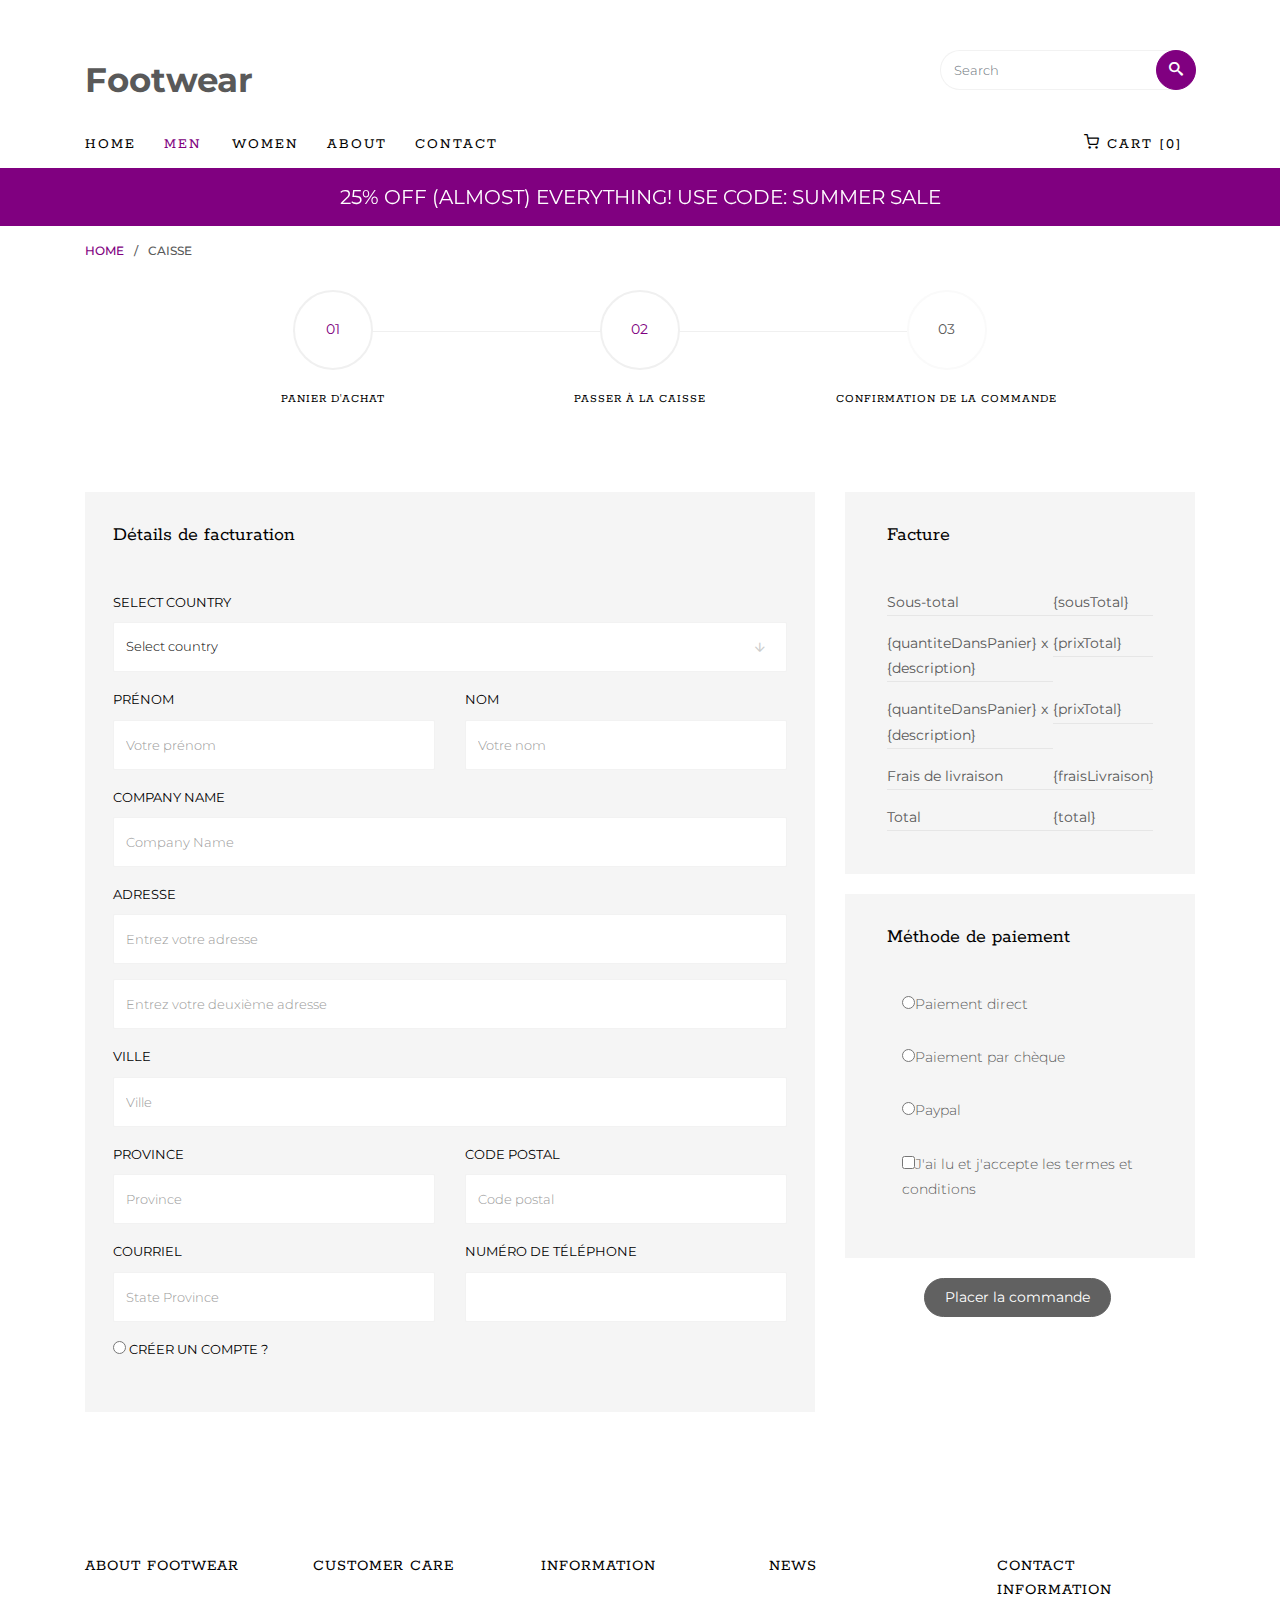
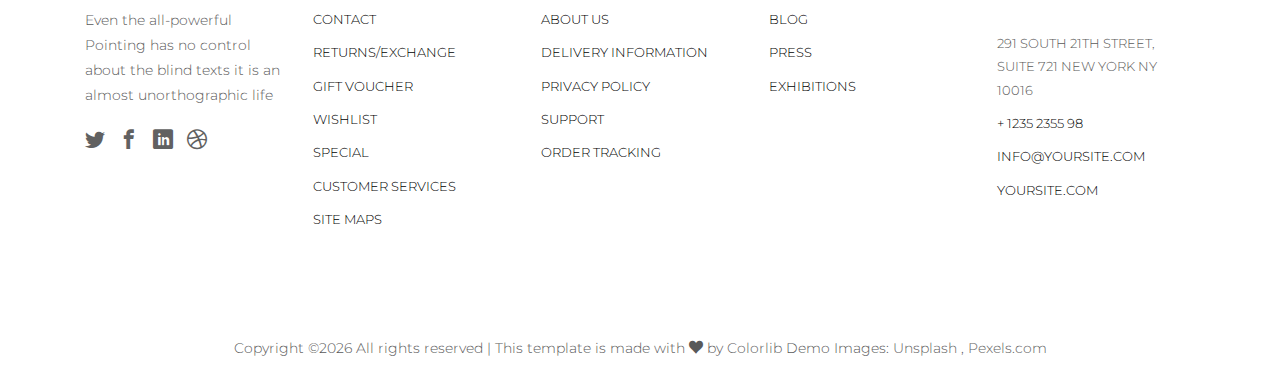
==== commit 384932c5: "En train de modifier l'ordre des formulaires" ====
--- a/checkout.html
+++ b/checkout.html
@@ -103,12 +103,12 @@
 				</div>
 			</div>
 		</nav>
-
+<!-- Milieu de page -->
 		<div class="breadcrumbs">
 			<div class="container">
 				<div class="row">
 					<div class="col">
-						<p class="bread"><span><a href="index.html">Home</a></span> / <span>Checkout</span></p>
+						<p class="bread"><span><a href="#" onClick="afficherInventaire(listerArticles, '', '')">Home</a></span> / <span>Caisse</span></p>
 					</div>
 				</div>
 			</div>
@@ -122,15 +122,15 @@
 						<div class="process-wrap">
 							<div class="process text-center active">
 								<p><span>01</span></p>
-								<h3>Shopping Cart</h3>
+								<h3>Panier d'achat</h3>
 							</div>
 							<div class="process text-center active">
 								<p><span>02</span></p>
-								<h3>Checkout</h3>
+								<h3>Passer à la caisse</h3>
 							</div>
 							<div class="process text-center">
 								<p><span>03</span></p>
-								<h3>Order Complete</h3>
+								<h3>Confirmation de la commande</h3>
 							</div>
 						</div>
 					</div>
@@ -138,7 +138,7 @@
 				<div class="row">
 					<div class="col-lg-8">
 						<form method="post" class="colorlib-form">
-							<h2>Billing Details</h2>
+							<h2>Détails de facturation</h2>
 		              	<div class="row">
 			               <div class="col-md-12">
 			                  <div class="form-group">
@@ -159,14 +159,14 @@
 
 								<div class="col-md-6">
 									<div class="form-group">
-										<label for="fname">First Name</label>
-										<input type="text" id="fname" class="form-control" placeholder="Your firstname">
-									</div>
-								</div>
-								<div class="col-md-6">
-									<div class="form-group">
-										<label for="lname">Last Name</label>
-										<input type="text" id="lname" class="form-control" placeholder="Your lastname">
+										<label for="fname">Prénom</label>
+										<input type="text" id="fname" class="form-control" placeholder="Votre prénom">
+									</div>
+								</div>
+								<div class="col-md-6">
+									<div class="form-group">
+										<label for="lname">Nom</label>
+										<input type="text" id="lname" class="form-control" placeholder="Votre nom">
 									</div>
 								</div>
 
@@ -179,43 +179,43 @@
 
 			               <div class="col-md-12">
 									<div class="form-group">
-										<label for="fname">Address</label>
-			                    	<input type="text" id="address" class="form-control" placeholder="Enter Your Address">
+										<label for="fname">Adresse</label>
+			                    	<input type="text" id="address" class="form-control" placeholder="Entrez votre adresse">
 			                  </div>
 			                  <div class="form-group">
-			                    	<input type="text" id="address2" class="form-control" placeholder="Second Address">
+			                    	<input type="text" id="address2" class="form-control" placeholder="Entrez votre deuxième adresse">
 			                  </div>
 			               </div>
 			            
 			               <div class="col-md-12">
 									<div class="form-group">
-										<label for="companyname">Town/City</label>
-			                    	<input type="text" id="towncity" class="form-control" placeholder="Town or City">
+										<label for="companyname">Ville</label>
+			                    	<input type="text" id="towncity" class="form-control" placeholder="Ville">
 			                  </div>
 			               </div>
 			            
 								<div class="col-md-6">
 									<div class="form-group">
-										<label for="stateprovince">State/Province</label>
-										<input type="text" id="fname" class="form-control" placeholder="State Province">
-									</div>
-								</div>
-								<div class="col-md-6">
-									<div class="form-group">
-										<label for="lname">Zip/Postal Code</label>
-										<input type="text" id="zippostalcode" class="form-control" placeholder="Zip / Postal">
+										<label for="stateprovince">Province</label>
+										<input type="text" id="fname" class="form-control" placeholder="Province">
+									</div>
+								</div>
+								<div class="col-md-6">
+									<div class="form-group">
+										<label for="lname">Code Postal</label>
+										<input type="text" id="zippostalcode" class="form-control" placeholder="Code postal">
 									</div>
 								</div>
 							
 								<div class="col-md-6">
 									<div class="form-group">
-										<label for="email">E-mail Address</label>
+										<label for="email">Courriel</label>
 										<input type="text" id="email" class="form-control" placeholder="State Province">
 									</div>
 								</div>
 								<div class="col-md-6">
 									<div class="form-group">
-										<label for="Phone">Phone Number</label>
+										<label for="Phone">Numéro de téléphone</label>
 										<input type="text" id="zippostalcode" class="form-control" placeholder="">
 									</div>
 								</div>
@@ -223,8 +223,7 @@
 								<div class="col-md-12">
 									<div class="form-group">
 										<div class="radio">
-										  <label><input type="radio" name="optradio"> Create an Account? </label>
-										  <label><input type="radio" name="optradio"> Ship to different address</label>
+										  <label><input type="radio" name="optradio"> Créer un compte ? </label>
 										</div>
 									</div>
 								</div>
@@ -236,17 +235,17 @@
 						<div class="row">
 							<div class="col-md-12">
 								<div class="cart-detail">
-									<h2>Cart Total</h2>
+									<h2>Facture</h2>
 									<ul>
 										<li>
-											<span>Subtotal</span> <span>$100.00</span>
-											<ul>
-												<li><span>1 x Product Name</span> <span>$99.00</span></li>
-												<li><span>1 x Product Name</span> <span>$78.00</span></li>
+											<span>Sous-total</span> <span>{sousTotal}</span>
+											<ul id="details-facture">
+												<li><span>{quantiteDansPanier} x {description}</span> <span>{prixTotal}</span></li>
+												<li><span>{quantiteDansPanier} x {description}</span> <span>{prixTotal}</span></li>
 											</ul>
 										</li>
-										<li><span>Shipping</span> <span>$0.00</span></li>
-										<li><span>Order Total</span> <span>$180.00</span></li>
+										<li><span>Frais de livraison</span> <span>{fraisLivraison}</span></li>
+										<li><span>Total</span> <span>{total}</span></li>
 									</ul>
 								</div>
 						   </div>
@@ -255,32 +254,32 @@
 
 						   <div class="col-md-12">
 								<div class="cart-detail">
-									<h2>Payment Method</h2>
+									<h2>Méthode de paiement</h2>
 									<div class="form-group">
 										<div class="col-md-12">
 											<div class="radio">
-											   <label><input type="radio" name="optradio"> Direct Bank Tranfer</label>
+											   <label><input type="radio" name="optradio">Paiement direct</label>
 											</div>
 										</div>
 									</div>
 									<div class="form-group">
 										<div class="col-md-12">
 											<div class="radio">
-											   <label><input type="radio" name="optradio"> Check Payment</label>
+											   <label><input type="radio" name="optradio">Paiement par chèque</label>
 											</div>
 										</div>
 									</div>
 									<div class="form-group">
 										<div class="col-md-12">
 											<div class="radio">
-											   <label><input type="radio" name="optradio"> Paypal</label>
+											   <label><input type="radio" name="optradio">Paypal</label>
 											</div>
 										</div>
 									</div>
 									<div class="form-group">
 										<div class="col-md-12">
 											<div class="checkbox">
-											   <label><input type="checkbox" value=""> I have read and accept the terms and conditions</label>
+											   <label><input type="checkbox" value="">J'ai lu et j'accepte les termes et conditions</label>
 											</div>
 										</div>
 									</div>
@@ -289,7 +288,7 @@
 						</div>
 						<div class="row">
 							<div class="col-md-12 text-center">
-								<p><a href="#" class="btn btn-primary">Place an order</a></p>
+								<p><a href="#" class="btn btn-primary">Placer la commande</a></p>
 							</div>
 						</div>
 					</div>
@@ -297,6 +296,7 @@
 			</div>
 		</div>
 
+		<!-- Pied de page -->
 		<footer id="colorlib-footer" role="contentinfo">
 			<div class="container">
 				<div class="row row-pb-md">
--- a/css/style.css
+++ b/css/style.css
@@ -7326,7 +7326,7 @@
   -ms-transition: all 0.5s ease;
   transition: all 0.5s ease; }
   a:hover, a:active, a:focus {
-    color: #616161;
+    color: purple;
     outline: none;
     text-decoration: none; }
 
@@ -7675,7 +7675,7 @@
 .colorlib-partner,
 .colorlib-intro,
 .colorlib-product {
-  padding: 7em 0;
+  padding: 1em 0;
   clear: both; }
 
 .colorlib-intro {
@@ -8193,6 +8193,12 @@
     color: black; }
   .colorlib-form .form-group {
     margin-bottom: 20px; }
+  .form-group a {
+    font-size: 16px;
+  }
+  #message-erreur {
+    color: red;
+  }
   .colorlib-form .form-control {
     height: 50px !important;
     -webkit-box-shadow: none;
@@ -8204,7 +8210,7 @@
     -o-appearance: none;
     appearance: none;
     border: none;
-    color: #999999;
+    color: black;
     background: #fff; }
     .colorlib-form .form-control:active, .colorlib-form .form-control:focus {
       -webkit-box-shadow: none;
@@ -8246,6 +8252,7 @@
     padding: 12px !important;
     font-size: 14px;
     color: #000; }
+
 
 .breadcrumbs-img,
 .featured-img,
@@ -8844,3 +8851,9 @@
 
 .js .animate-box {
   opacity: 0; }
+
+.cart {
+  font-family: "Rokkitt", Georgia, serif;
+  color: black;
+  font-size: 1.5em;
+}